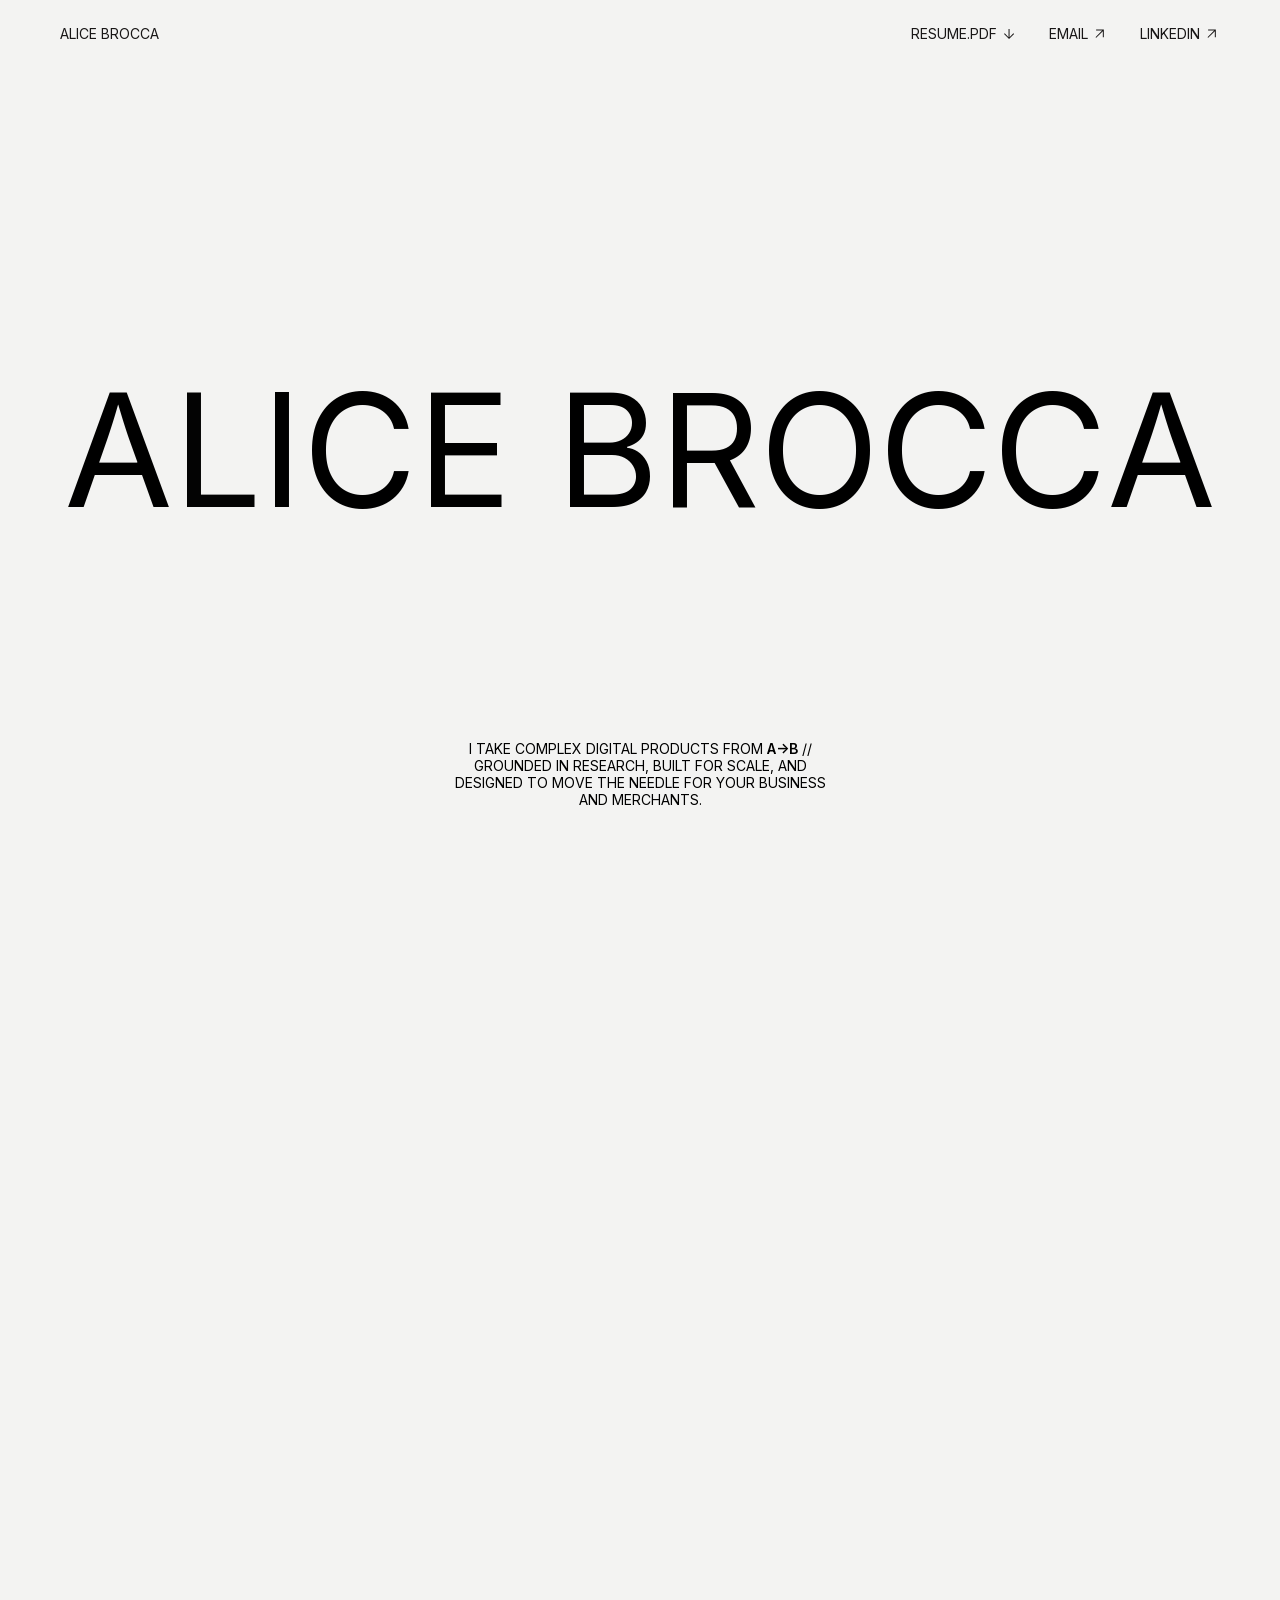
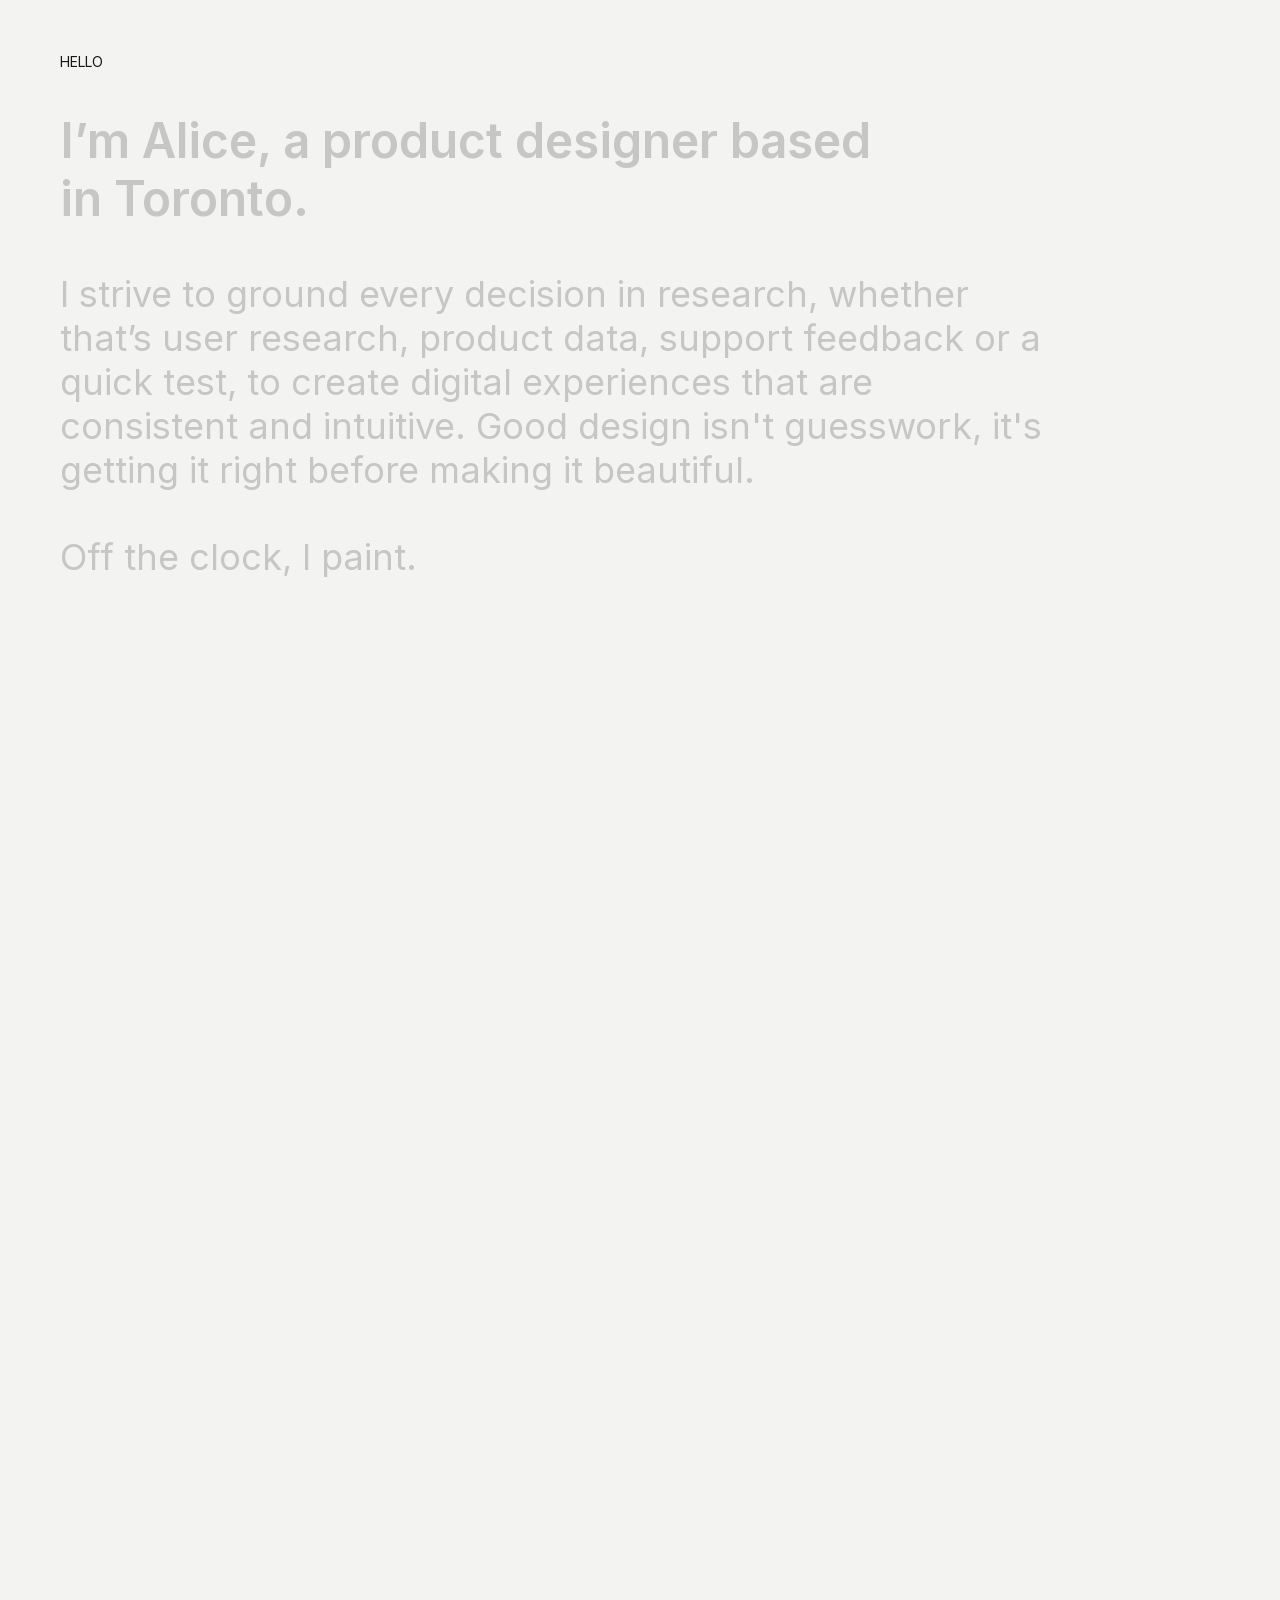
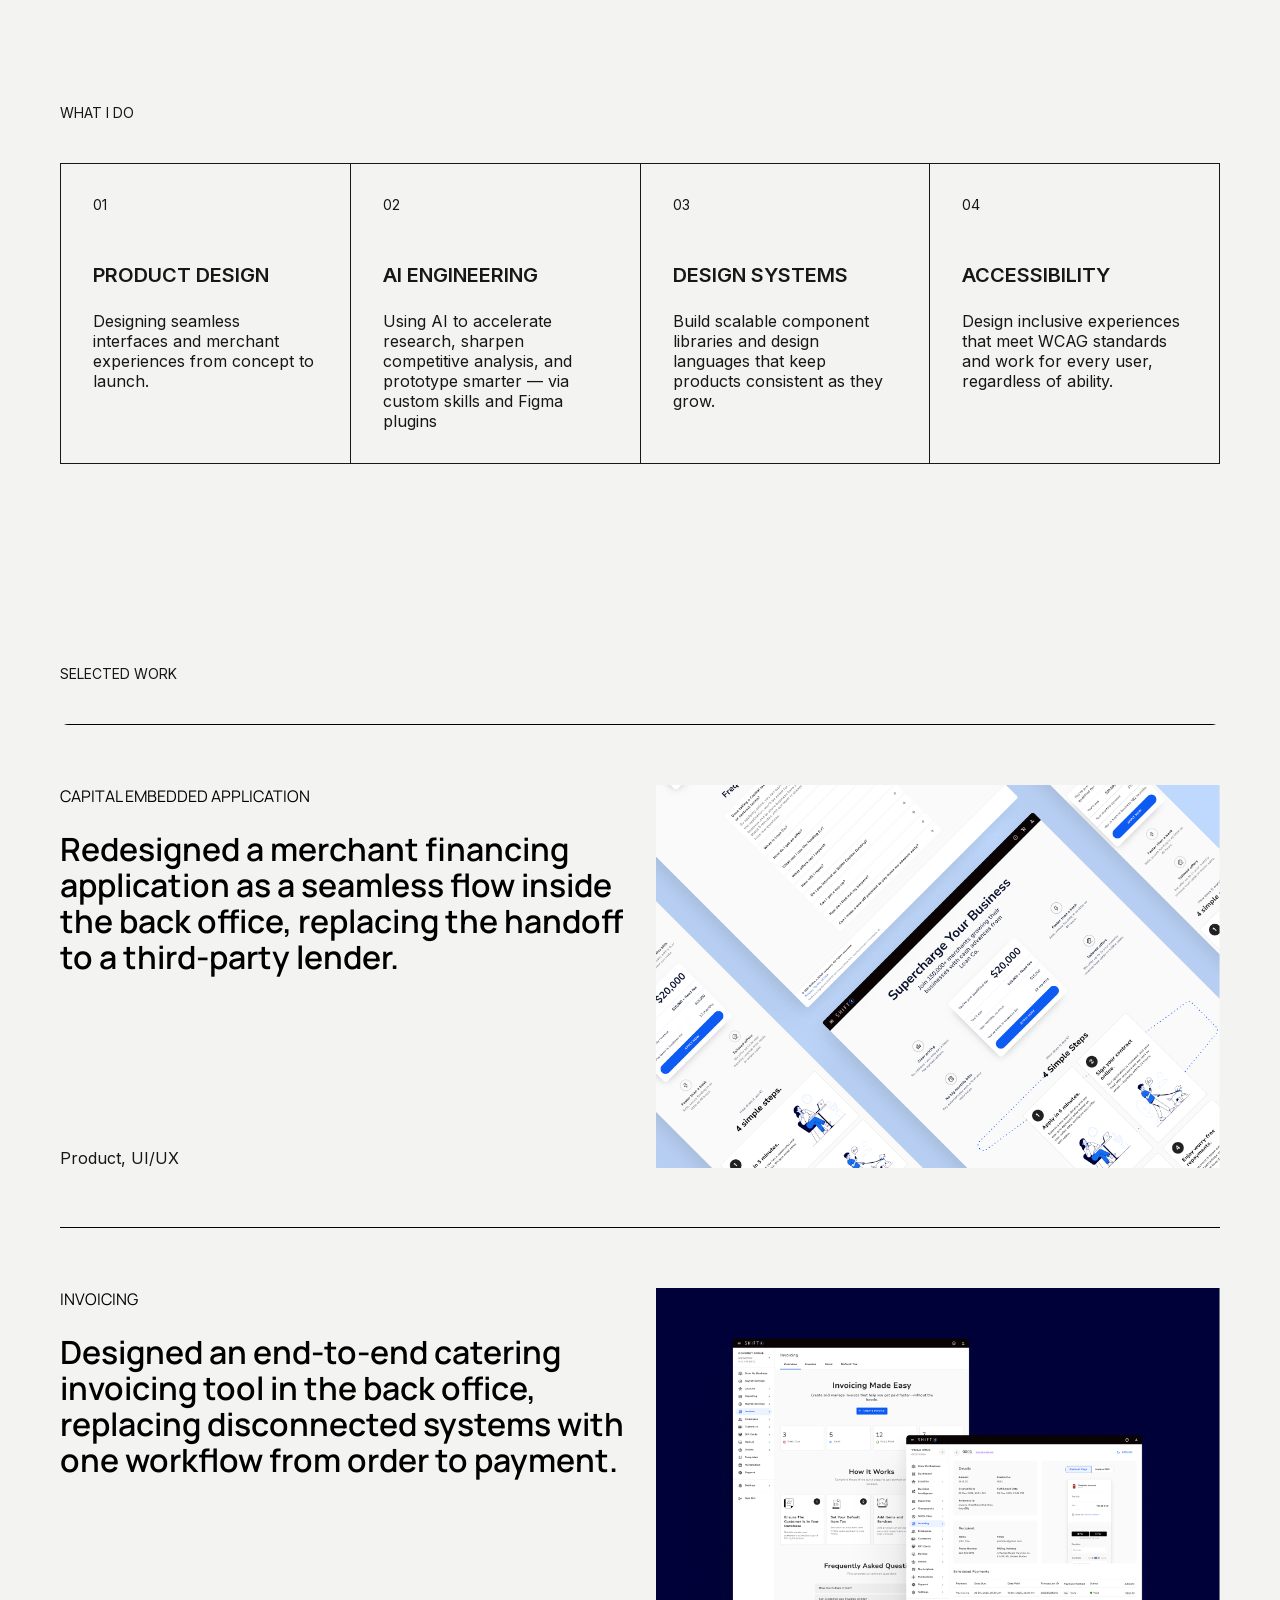
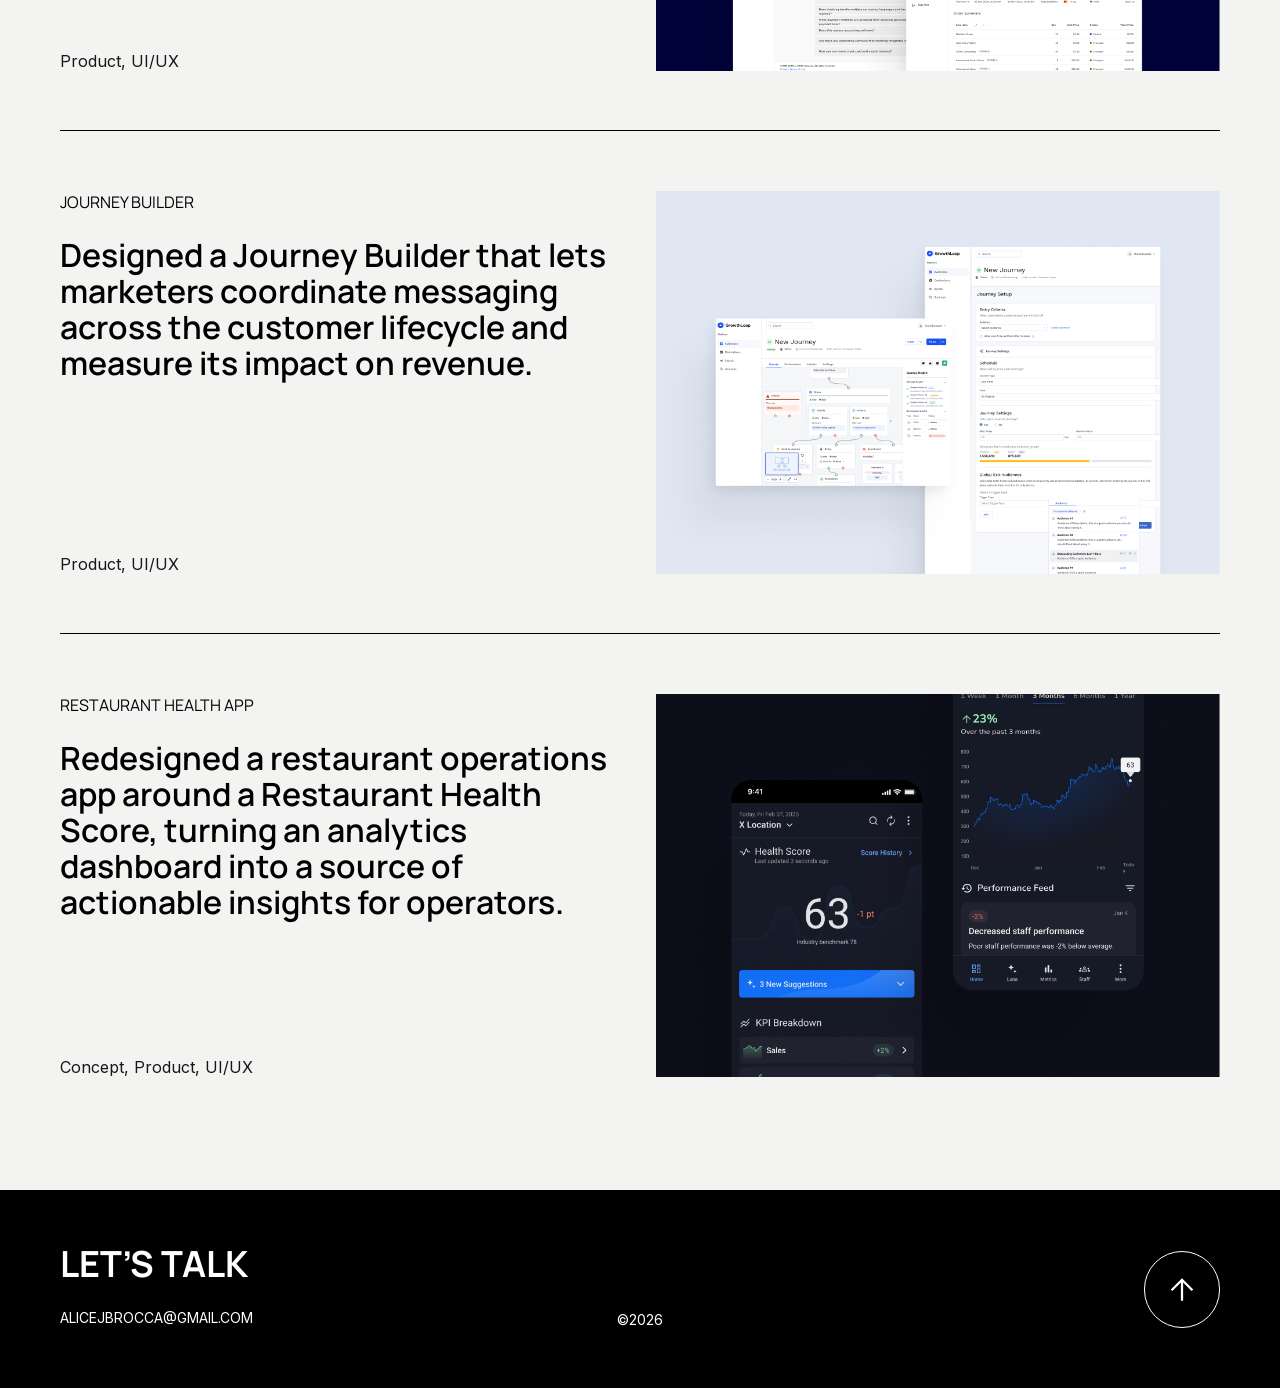
==== site/index.html @ de0e862f "Remove company names from the Selected Work section Co-Authored-By: Claude Opus 5.5 <noreply@anthrop" ====
<!doctype html>
<html lang="en">
<head>
  <meta charset="utf-8">
  <meta name="viewport" content="width=device-width, initial-scale=1, viewport-fit=cover">
  <title>Alice Brocca — UI UX Designer</title>
  <meta name="description" content="Alice Brocca is a product designer in Toronto who takes complex digital products from A→B.">
  <link rel="preload" href="assets/fonts/InterVariable.woff2" as="font" type="font/woff2" crossorigin>
  <link rel="preload" href="assets/fonts/Manrope-VariableFont_wght.ttf" as="font" type="font/ttf" crossorigin>
  <link rel="icon" href="favicon.svg" type="image/svg+xml">
  <link rel="stylesheet" href="styles.css">
</head>
<body>
  <header class="site-header">
    <a class="site-header__id" href="index.html">
      <span>ALICE BROCCA</span>
    </a>
    <nav class="site-header__nav" aria-label="Contact">
      <a href="#" target="_blank" rel="noopener">RESUME.PDF <svg class="icon-download" viewBox="0 0 24 24" aria-hidden="true"><path fill="currentColor" d="M11.25 4.5V16.627L5.55375 10.9307L4.5 12L12 19.5L19.5 12L18.4462 10.9307L12.75 16.627V4.5H11.25Z"/></svg></a>
      <a href="mailto:alicejbrocca@gmail.com">EMAIL <svg class="icon-external" viewBox="0 0 24 24" aria-hidden="true"><path fill="currentColor" d="M6.29425 17.6443L5.25 16.6L15.0905 6.75H6.14425V5.25H17.6443V16.75H16.1443V7.80375L6.29425 17.6443Z"/></svg></a>
      <a href="https://www.linkedin.com/in/alice-jevdokimova-32087318b/" target="_blank" rel="noopener">LINKEDIN <svg class="icon-external" viewBox="0 0 24 24" aria-hidden="true"><path fill="currentColor" d="M6.29425 17.6443L5.25 16.6L15.0905 6.75H6.14425V5.25H17.6443V16.75H16.1443V7.80375L6.29425 17.6443Z"/></svg></a>
    </nav>
  </header>

  <main>
    <!-- Hero: pinned while the name collapses from ALICE BROCCA to A→B -->
    <section class="hero" id="top">
      <div class="hero__stage">
        <h1 class="hero__name" id="hero-name" aria-label="Alice Brocca">ALICE BROCCA</h1>
        <p class="hero__tagline">
          I take complex digital products from <strong>A→B</strong> //<br>
          grounded in research, built for scale, and<br>
          designed to move the needle for your business<br>
          and merchants.
        </p>
      </div>
    </section>

    <div class="content">
      <!-- Pinned while scrolling; main.js brightens the words from 20% to 100% -->
      <section class="about" aria-labelledby="about-label">
        <div class="about__pin">
          <h2 class="label" id="about-label">HELLO</h2>
          <div class="about__text">
            <p class="about__lead">I’m Alice, a product designer based in Toronto.</p>
            <p>I strive to ground every decision in research, whether that’s user research, product data, support feedback or a quick test, to create digital experiences that are consistent and intuitive. Good design isn't guesswork, it's getting it right before making it beautiful.</p>
            <p>Off the clock, I paint.</p>
          </div>
        </div>
      </section>

      <section class="skills" aria-labelledby="skills-label">
        <h2 class="label" id="skills-label">WHAT I DO</h2>
        <ul class="skills__grid">
          <li class="skill">
            <p class="skill__num" aria-hidden="true">01</p>
            <h3 class="skill__title">PRODUCT DESIGN</h3>
            <p class="skill__text">Designing seamless interfaces and merchant experiences from concept to launch.</p>
          </li>
          <li class="skill">
            <p class="skill__num" aria-hidden="true">02</p>
            <h3 class="skill__title">AI ENGINEERING</h3>
            <p class="skill__text">Using AI to accelerate research, sharpen competitive analysis, and prototype smarter — via custom skills and Figma plugins</p>
          </li>
          <li class="skill">
            <p class="skill__num" aria-hidden="true">03</p>
            <h3 class="skill__title">DESIGN SYSTEMS</h3>
            <p class="skill__text">Build scalable component libraries and design languages that keep products consistent as they grow.</p>
          </li>
          <li class="skill">
            <p class="skill__num" aria-hidden="true">04</p>
            <h3 class="skill__title">ACCESSIBILITY</h3>
            <p class="skill__text">Design inclusive experiences that meet WCAG standards and work for every user, regardless of ability.</p>
          </li>
        </ul>
      </section>

      <section class="work" id="work" aria-labelledby="work-label">
        <h2 class="label work__label" id="work-label">SELECTED WORK</h2>
        <ul class="work__list">
          <li>
            <a class="project" href="capital.html">
              <div class="project__text">
                <div class="project__intro">
                  <p class="project__name">Capital Embedded Application</p>
                  <h3 class="project__title">Redesigned a merchant financing application as a seamless flow inside the back office, replacing the handoff to a third-party lender.</h3>
                </div>
                <p class="project__meta"><span>Product, UI/UX</span></p>
              </div>
              <div class="project__image">
                <img src="assets/images/home/capital.png" width="972" height="660" alt="Capital financing application screens" loading="lazy">
              </div>
            </a>
          </li>
          <li>
            <a class="project" href="invoicing.html">
              <div class="project__text">
                <div class="project__intro">
                  <p class="project__name">Invoicing</p>
                  <h3 class="project__title">Designed an end-to-end catering invoicing tool in the back office, replacing disconnected systems with one workflow from order to payment.</h3>
                </div>
                <p class="project__meta"><span>Product, UI/UX</span></p>
              </div>
              <div class="project__image">
                <img src="assets/images/home/invoicing.png" width="972" height="660" alt="Catering invoicing tool screens" loading="lazy">
              </div>
            </a>
          </li>
          <li>
            <a class="project" href="journey-builder.html">
              <div class="project__text">
                <div class="project__intro">
                  <p class="project__name">Journey Builder</p>
                  <h3 class="project__title">Designed a Journey Builder that lets marketers coordinate messaging across the customer lifecycle and measure its impact on revenue.</h3>
                </div>
                <p class="project__meta"><span>Product, UI/UX</span></p>
              </div>
              <div class="project__image">
                <img src="assets/images/home/journey-builder.png" width="972" height="660" alt="Journey Builder screens" loading="lazy">
              </div>
            </a>
          </li>
          <li>
            <a class="project" href="health-app.html">
              <div class="project__text">
                <div class="project__intro">
                  <p class="project__name">Restaurant Health App</p>
                  <h3 class="project__title">Redesigned a restaurant operations app around a Restaurant Health Score, turning an analytics dashboard into a source of actionable insights for operators.</h3>
                </div>
                <p class="project__meta"><span>Concept, Product, UI/UX</span></p>
              </div>
              <div class="project__image">
                <img src="assets/images/home/health-app.png" width="972" height="660" alt="Restaurant Health app screens" loading="lazy">
              </div>
            </a>
          </li>
        </ul>
      </section>
    </div>
  </main>

  <footer class="site-footer">
    <div class="site-footer__contact">
      <p class="site-footer__title">LET’S TALK</p>
      <a href="mailto:alicejbrocca@gmail.com" class="copy-email" data-copy="alicejbrocca@gmail.com">ALICEJBROCCA@GMAIL.COM</a>
    </div>
    <p class="site-footer__copy">©2026</p>
    <div class="site-footer__top">
      <a href="#top" class="to-top" aria-label="Back to top">
        <img src="assets/icons/arrow-up.svg" width="76" height="77" alt="">
      </a>
    </div>
  </footer>

  <script src="main.js"></script>
</body>
</html>
---- site/styles.css ----
/* Self-hosted full Inter: the Google Fonts subsets drop the → glyph */
@font-face {
  font-family: "Inter";
  src: url("assets/fonts/InterVariable.woff2") format("woff2");
  font-weight: 100 900;
  font-display: swap;
}

@font-face {
  font-family: "Manrope";
  src: url("assets/fonts/Manrope-VariableFont_wght.ttf") format("truetype");
  font-weight: 200 800;
  font-display: swap;
}

:root {
  --bg: #f3f3f2;
  --ink: #181616;
  --black: #000;
  --white: #fff;
  --inter: "Inter", "Helvetica Neue", Helvetica, Arial, sans-serif;
  --manrope: "Manrope", "Inter", "Helvetica Neue", Arial, sans-serif;
  --pad: 60px;
  --max: 1440px;
  color-scheme: light;
}

*, *::before, *::after { box-sizing: border-box; }

html { -webkit-text-size-adjust: 100%; }

body {
  margin: 0;
  background: var(--bg);
  color: var(--ink);
  font-family: var(--inter);
  font-size: 16px;
  line-height: normal;
  font-optical-sizing: none; /* match Figma's Inter at large sizes */
  -webkit-font-smoothing: antialiased;
  -moz-osx-font-smoothing: grayscale;
  text-rendering: optimizeLegibility;
}

h1, h2, h3, p, ul { margin: 0; padding: 0; }
ul { list-style: none; }
img { display: block; max-width: 100%; height: auto; }
a { color: inherit; }

a:focus-visible {
  outline: 1px solid currentColor;
  outline-offset: 4px;
}

/* Text links: no underline at rest. On hover a line draws in from the left
   across the whole link (icons and arrows included), and on leaving it
   carries on out to the right. Drawn as a background so it can animate. */
.site-header a,
.about__text a,
.site-footer__contact a,
.cs-back,
.cs-nav a,
.cs-label a {
  --line: max(1px, 0.06em);
  text-decoration: none;
  padding-bottom: 0.15em;
  background: linear-gradient(currentColor, currentColor) no-repeat right bottom / 0 var(--line);
  transition: background-size 0.45s cubic-bezier(0.2, 0.7, 0.2, 1);
}

@media (hover: hover) {
  .site-header a:hover,
  .about__text a:hover,
  .site-footer__contact a:hover,
  .cs-back:hover,
  .cs-nav a:hover,
  .cs-label a:hover {
    background-position: left bottom;
    background-size: 100% var(--line);
  }
}

.site-header a:focus-visible,
.about__text a:focus-visible,
.site-footer__contact a:focus-visible,
.cs-back:focus-visible,
.cs-nav a:focus-visible,
.cs-label a:focus-visible {
  background-position: left bottom;
  background-size: 100% var(--line);
}

@media (prefers-reduced-motion: reduce) {
  .site-header a,
  .about__text a,
  .site-footer__contact a,
  .cs-back,
  .cs-nav a,
  .cs-label a { transition: none; }
}

/* ---------- Header ---------- */

.site-header {
  position: fixed;
  inset: 0 0 auto 0;
  z-index: 10;
  display: flex;
  justify-content: space-between;
  align-items: flex-start;
  gap: 16px 32px;
  /* A solid bar across the full width; content scrolls out of sight beneath it.
     The side padding lines the text up with the 1440px content column. */
  padding: 24px max(var(--pad), calc((100% - var(--max)) / 2 + var(--pad)));
  background: var(--bg);
  color: var(--ink);
  font-size: 14px;
  line-height: 20px;
  white-space: nowrap;
}

/* A black rule that draws out from the centre once the page has scrolled (main.js) */
.site-header::after {
  content: "";
  position: absolute;
  left: 0;
  right: 0;
  bottom: 0;
  height: 1px;
  background: var(--black);
  transform: scaleX(0);
  transition: transform 0.6s cubic-bezier(0.2, 0.7, 0.2, 1);
}

.site-header.is-scrolled::after { transform: scaleX(1); }

@media (prefers-reduced-motion: reduce) {
  .site-header::after { transition: none; }
}

.site-header__id {
  display: flex;
  gap: 8px;
  text-decoration: none;
}

.site-header__nav {
  display: flex;
  justify-content: flex-end;
  gap: 32px;
}

/* Material Symbols icons after the header links ("arrow_downward" for the resume, "arrow_outward" for the rest) */
.site-header__nav svg {
  width: 1.15em;
  height: 1.15em;
  vertical-align: -0.22em;
}

/* ---------- Hero ---------- */

.hero {
  /* Extra height = the scroll distance used to collapse the name */
  height: calc(100svh + var(--collapse, 70svh));
}

.hero__stage {
  position: sticky;
  top: 0;
  height: 100svh;
  min-height: 560px;
  max-height: 1100px;
  display: grid;
  place-items: center;
  overflow: hidden;
}

.hero__name {
  display: flex;
  align-items: flex-start;
  justify-content: center;
  color: var(--black);
  font-family: var(--inter);
  font-weight: 400;
  font-size: 180px;
  line-height: 1;
  white-space: nowrap;
  user-select: none;
}

.hero__name span {
  display: block;
  overflow: hidden;
  height: 1.2em;
  line-height: 1.2;
  white-space: pre;
  will-change: width, opacity;
}

.hero__tagline {
  position: absolute;
  left: 50%;
  bottom: 92px;
  width: 426px;
  transform: translateX(-50%);
  color: var(--black);
  font-size: 14px;
  text-align: center;
  text-transform: uppercase;
}

.hero__tagline strong { font-weight: 600; }

/* ---------- Content ---------- */

.content {
  max-width: var(--max);
  margin: 0 auto;
  padding: 120px var(--pad) 53px;
  display: flex;
  flex-direction: column;
  gap: 150px;
}

.label {
  font-size: 14px;
  font-weight: 400;
  line-height: 24px;
  text-transform: uppercase;
  color: var(--ink);
}

.about__pin,
.skills,
.work {
  display: flex;
  flex-direction: column;
  gap: 38px;
}

/* Scroll reveal (class added by main.js): the section grows by the scroll
   distance and the text block sticks, vertically centred, until every word
   has reached full opacity. */
.about.is-reveal .about__pin {
  position: sticky;
  top: var(--pin-top, 0px);
}

.about.is-reveal .reveal-word {
  opacity: 0.2;
  /* background-size keeps the "I paint" link's hover underline animating */
  transition:
    opacity 0.15s linear,
    background-size 0.45s cubic-bezier(0.2, 0.7, 0.2, 1);
}

.about__text {
  max-width: 986px;
  font-size: 36px;
  font-weight: 400;
  display: flex;
  flex-direction: column;
  gap: 1.21em;
}

/* 48px over 58px at desktop; in em so it scales with the breakpoints below */
.about__lead {
  max-width: 17.3em; /* wraps after "based", as in the design */
  font-weight: 600;
  font-size: 1.3333em;
  line-height: 1.2083;
}

/* What I do */

.skills__grid {
  display: grid;
  grid-template-columns: repeat(4, 1fr);
  border-top: 1px solid var(--ink);
  border-left: 1px solid var(--ink);
}

.skill {
  display: flex;
  flex-direction: column;
  gap: 24px;
  padding: 32px;
  border-right: 1px solid var(--ink);
  border-bottom: 1px solid var(--ink);
}

.skill__num {
  margin-bottom: 26px; /* 50px to the title with the 24px gap */
  font-size: 14px;
}

.skill__title {
  font-size: 20px;
  font-weight: 600;
  text-transform: uppercase;
}

.skill__text { font-size: 16px; }

/* Selected work */

.work__label { padding-top: 48px; }

.work__list {
  border-radius: 8px;
  overflow: hidden;
}

.work__list li + li { margin-top: -1px; }

.project {
  display: grid;
  grid-template-columns: 1fr 1fr;
  gap: 32px;
  padding: 60px 0;
  border-top: 1px solid var(--black);
  text-decoration: none;
  color: var(--black);
}

.project__text {
  display: flex;
  flex-direction: column;
  justify-content: space-between;
  gap: 32px;
  min-width: 0;
}

.project__intro {
  display: flex;
  flex-direction: column;
  gap: 24px;
}

.project__name {
  font-family: var(--manrope);
  font-weight: 400;
  font-size: 16px;
  line-height: 22px;
  text-transform: uppercase;
}

.project__title {
  font-family: var(--manrope);
  font-weight: 600;
  font-size: 32px;
  line-height: 36px;
}

.project__meta {
  display: flex;
  flex-wrap: wrap;
  gap: 8px;
  color: var(--ink);
  font-size: 16px;
}

.project__image {
  aspect-ratio: 648 / 440;
  overflow: hidden;
}

.project__image img {
  width: 100%;
  height: 100%;
  object-fit: cover;
  transition: transform 0.6s cubic-bezier(0.2, 0.7, 0.2, 1);
}

@media (hover: hover) {
  .project:hover .project__image img { transform: scale(1.08); }
}

/* ---------- Footer ---------- */

.site-footer {
  background: var(--black);
  color: var(--white);
  padding: 60px max(var(--pad), calc((100% - var(--max)) / 2 + var(--pad)));
  display: flex;
  align-items: flex-end;
  justify-content: space-between;
  font-size: 14px;
}

.site-footer > * { flex: 1 0 0; min-width: 0; }

.site-footer__contact {
  display: flex;
  flex-direction: column;
  gap: 32px;
}

.site-footer__title {
  font-family: var(--manrope);
  font-weight: 700;
  font-size: 36px;
  line-height: 27px;
}

/* Hug the text so the hover underline (and the click area) stop where the address ends */
.site-footer__contact a { align-self: flex-start; text-transform: uppercase; }

.site-footer__copy { text-align: center; }

.site-footer__top {
  display: flex;
  justify-content: flex-end;
  align-items: center;
  height: 76px;
}

.to-top {
  display: block;
  border-radius: 50%;
  transition: opacity 0.2s;
}

.to-top:hover { opacity: 0.7; }

.to-top img {
  width: 76px;
  height: 77px;
}

/* ---------- Custom cursor ---------- */
/* A small dot follows the mouse (added by main.js on mouse/trackpad devices
   only). It inverts what's under it so it shows on light and dark areas;
   over a project it grows into a solid black "View Work" badge. */

@media (hover: hover) and (pointer: fine) {
  html.has-cursor,
  html.has-cursor * { cursor: none !important; }
}

.cursor {
  position: fixed;
  left: 0;
  top: 0;
  z-index: 1000;
  pointer-events: none;
  opacity: 0;
  mix-blend-mode: difference;
  transition: opacity 0.2s;
  will-change: transform;
}

.cursor.is-visible { opacity: 1; }

.cursor__dot {
  position: absolute;
  left: 0;
  top: 0;
  display: grid;
  place-items: center;
  width: 14px;
  height: 14px;
  border-radius: 50%;
  background: var(--white);
  color: var(--black);
  transform: translate(-50%, -50%);
  transition:
    width 0.35s cubic-bezier(0.2, 0.7, 0.2, 1),
    height 0.35s cubic-bezier(0.2, 0.7, 0.2, 1),
    background-color 0.25s,
    color 0.25s;
}

.cursor__label {
  font-family: var(--manrope);
  font-size: 14px;
  font-weight: 400;
  line-height: 1.2;
  text-align: center;
  text-transform: uppercase;
  white-space: pre; /* keeps "Click/Drag" on its two lines */
  opacity: 0;
  transition: opacity 0.2s;
}

/* Over a project, image or the footer email: a solid black circle with one word */
.cursor.is-view { mix-blend-mode: normal; }

.cursor.is-view .cursor__dot {
  width: 80px;
  height: 80px;
  background: var(--black);
  color: var(--white);
}

/* Over the black footer the circle turns white so it stays visible */
.cursor.is-view.is-light .cursor__dot {
  background: var(--white);
  color: var(--black);
}

/* Wait for the circle to grow before the word appears; hide it at once on the way out */
.cursor.is-view .cursor__label {
  opacity: 1;
  transition-delay: 0.15s;
}

/* ---------- Responsive ---------- */

@media (max-width: 1100px) {
  :root { --pad: 40px; }

  .skills__grid { grid-template-columns: repeat(2, 1fr); }

  .project__title {
    font-size: 26px;
    line-height: 30px;
  }
}

@media (max-width: 900px) {
  .site-header {
    flex-direction: column;
    gap: 6px;
    padding-top: 24px;
    padding-bottom: 24px;
  }

  .content { gap: 100px; padding-top: 96px; }

  .about__text { font-size: 28px; }

  .work__label { padding-top: 0; }

  .project {
    grid-template-columns: 1fr;
    gap: 24px;
    padding: 40px 0;
  }

  .project__text { display: contents; }
  .project__intro { order: 1; }
  .project__image { order: 2; }
  .project__meta { order: 3; }
}

@media (max-width: 600px) {
  :root { --pad: 20px; }

  .site-header {
    font-size: 12px;
    line-height: 18px;
    padding-top: 16px;
    padding-bottom: 16px;
  }

  .site-header__nav {
    flex-wrap: wrap;
    justify-content: flex-start;
    gap: 4px 16px;
  }

  .site-header,
  .site-header__id { flex-wrap: wrap; }

  .hero__tagline {
    width: calc(100% - 2 * var(--pad));
    bottom: 56px;
    font-size: 12px;
  }

  .hero__tagline br { display: none; }

  .content { gap: 80px; padding-top: 72px; padding-bottom: 40px; }

  .about__text { font-size: 22px; }

  .skills__grid { grid-template-columns: 1fr; }

  .skill { padding: 24px; gap: 16px; }

  .project__title {
    font-size: 22px;
    line-height: 27px;
  }

  .site-footer {
    flex-wrap: wrap;
    align-items: center;
    row-gap: 32px;
    padding-block: 40px;
  }

  .site-footer__contact { flex: 0 0 100%; gap: 24px; }

  .site-footer__copy,
  .site-footer__top { flex: 1 1 auto; }

  .site-footer__copy { text-align: left; }

  .site-footer__title { font-size: 32px; }

  .to-top img { width: 56px; height: 57px; }
  .site-footer__top { height: 56px; }
}

@media (prefers-reduced-motion: reduce) {
  .project__image img { transition: none; }
}

/* Read by screen readers only (e.g. the "Email address copied" message) */
.visually-hidden {
  position: absolute;
  width: 1px;
  height: 1px;
  margin: -1px;
  padding: 0;
  overflow: hidden;
  clip: rect(0 0 0 0);
  white-space: nowrap;
  border: 0;
}
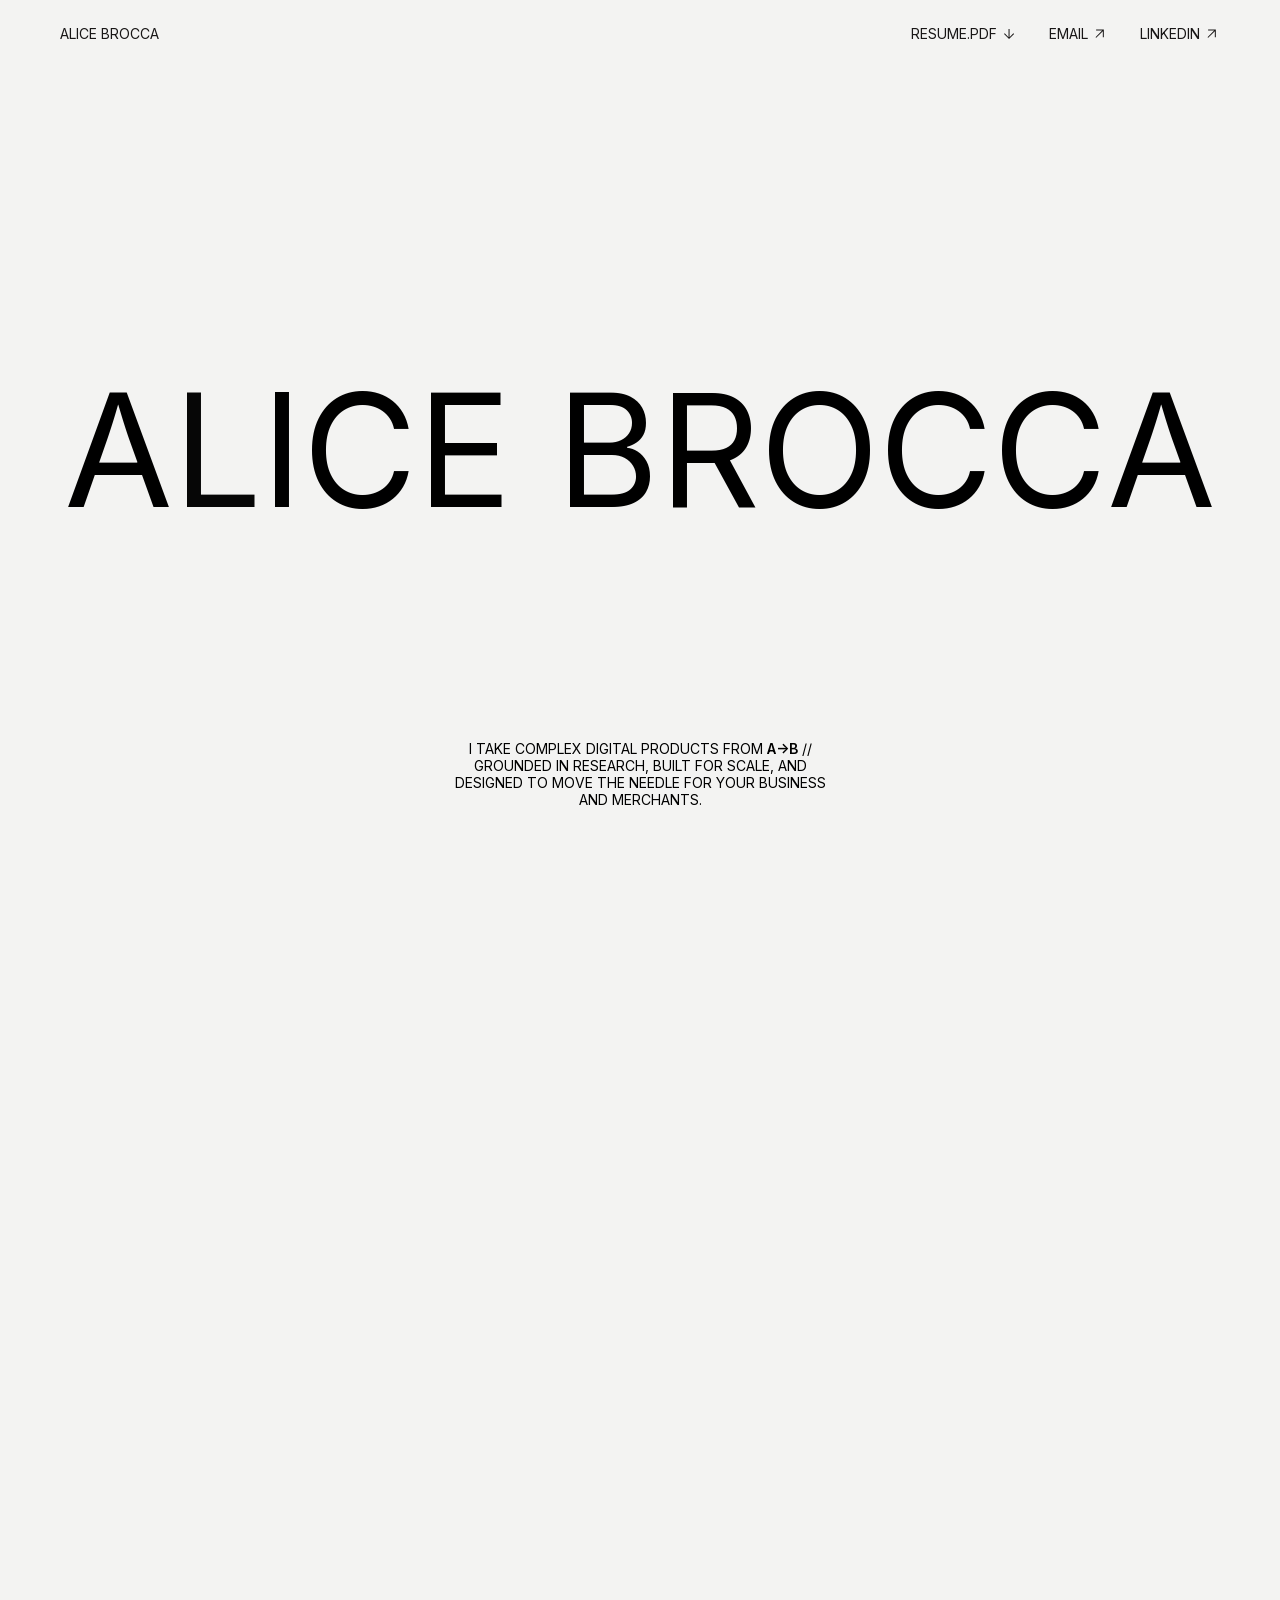
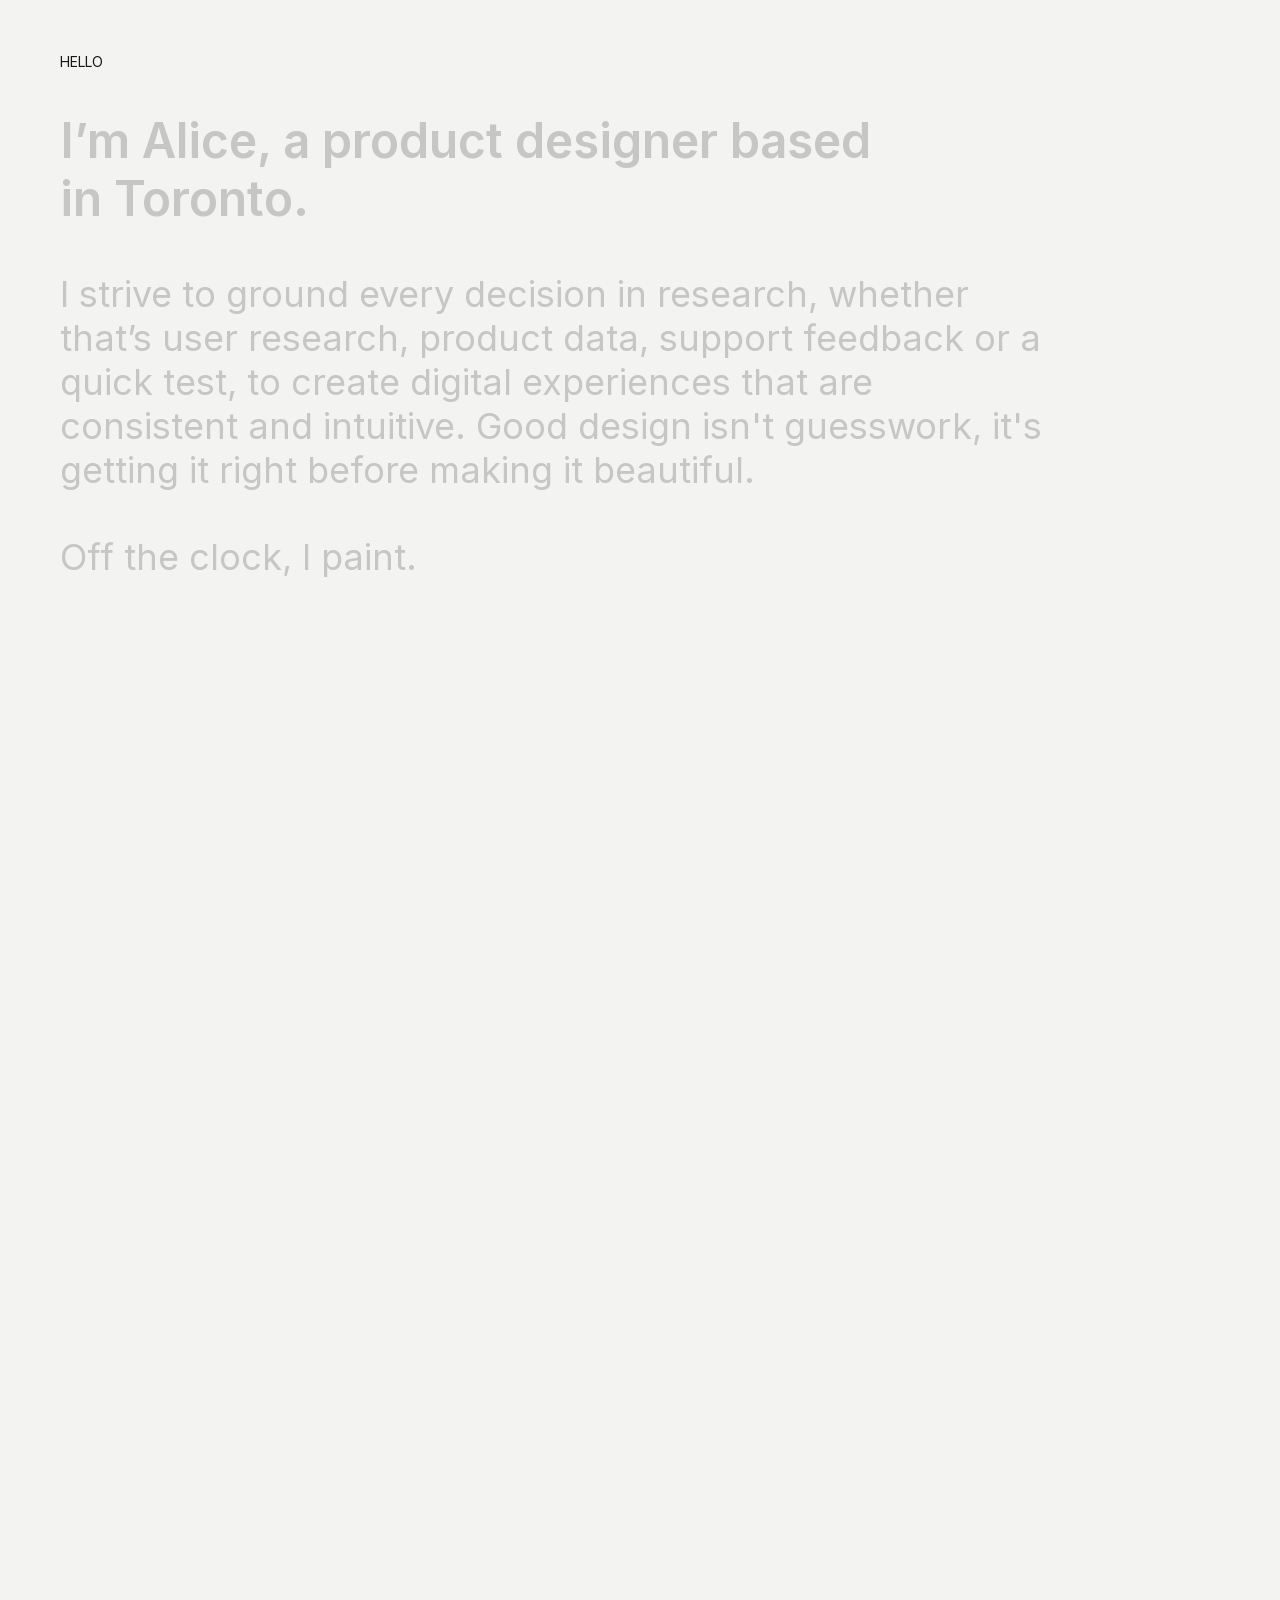
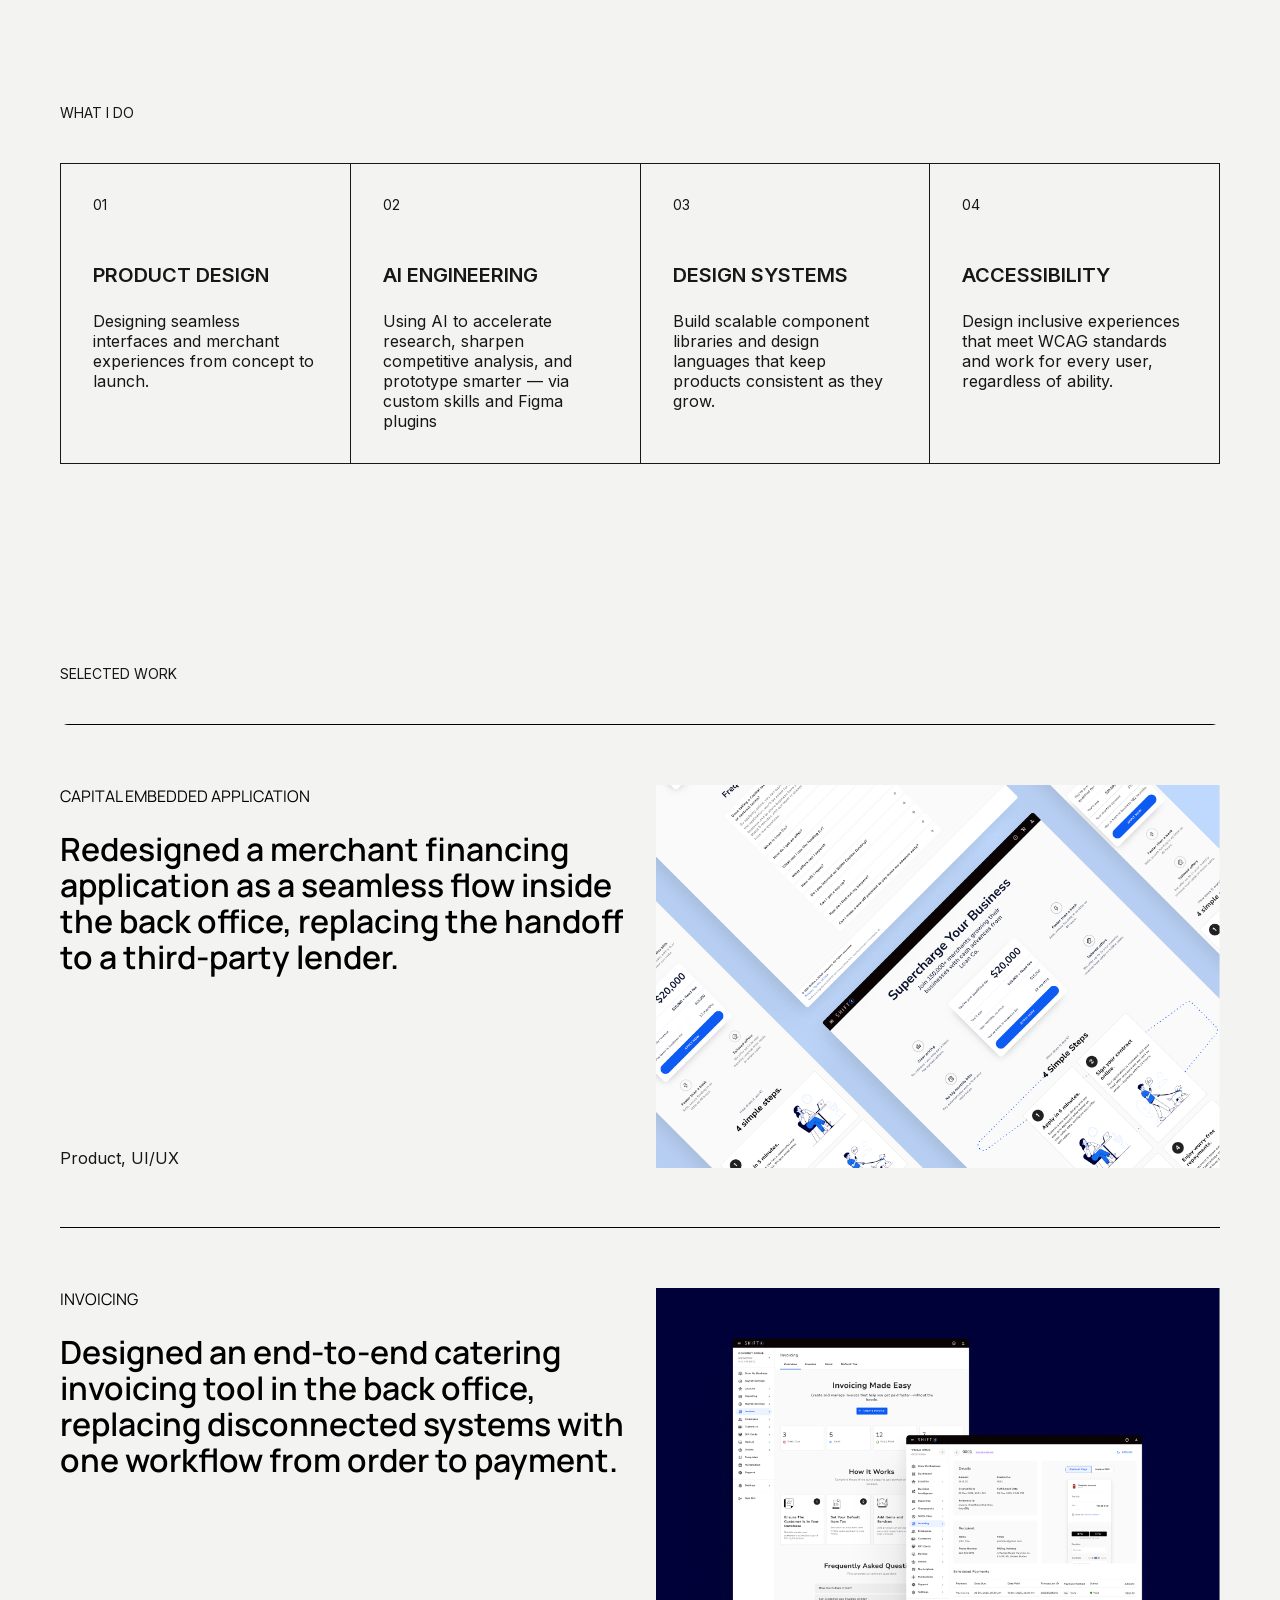
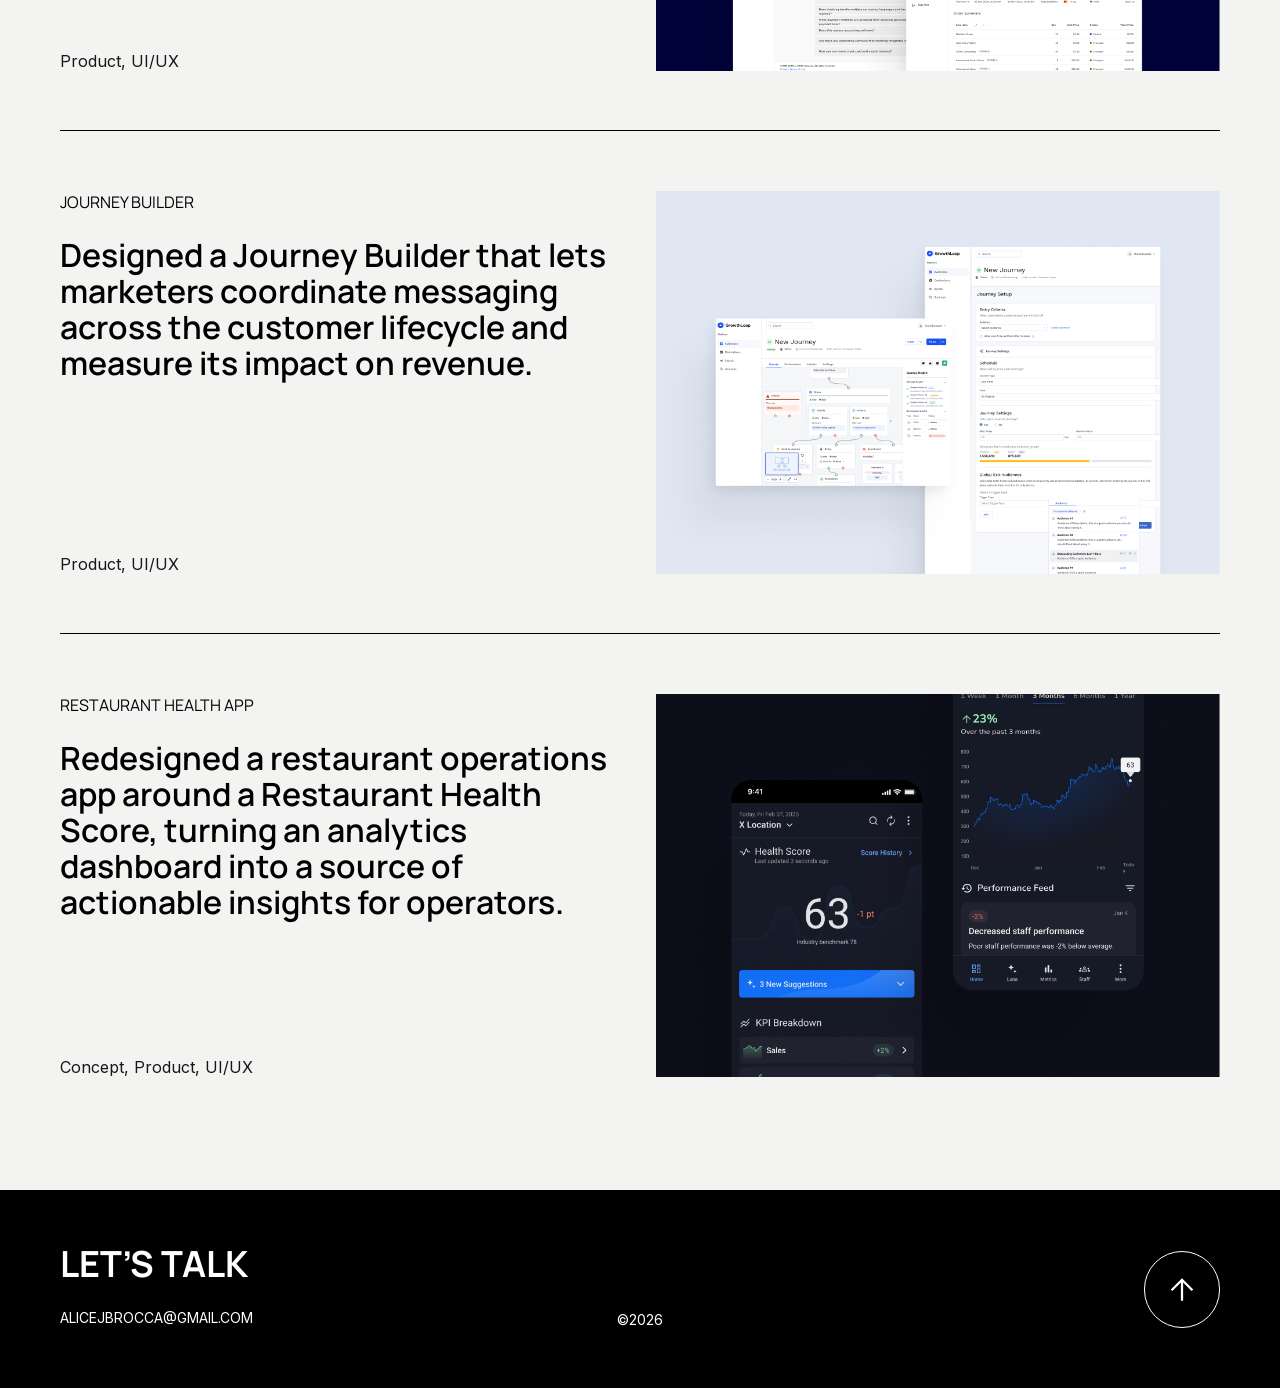
==== commit 17b98ee1: "Keep the mobile header on one line, with AB in place of the full name Co-Authored-By: Claude Opus 5." ====
--- a/site/index.html
+++ b/site/index.html
@@ -13,7 +13,7 @@
 <body>
   <header class="site-header">
     <a class="site-header__id" href="index.html">
-      <span>ALICE BROCCA</span>
+      <span class="site-header__name">ALICE BROCCA</span><span class="site-header__initials" aria-hidden="true">AB</span>
     </a>
     <nav class="site-header__nav" aria-label="Contact">
       <a href="#" target="_blank" rel="noopener">RESUME.PDF <svg class="icon-download" viewBox="0 0 24 24" aria-hidden="true"><path fill="currentColor" d="M11.25 4.5V16.627L5.55375 10.9307L4.5 12L12 19.5L19.5 12L18.4462 10.9307L12.75 16.627V4.5H11.25Z"/></svg></a>
--- a/site/styles.css
+++ b/site/styles.css
@@ -143,6 +143,9 @@
   gap: 8px;
   text-decoration: none;
 }
+
+/* "AB" stands in for the full name on phones (below) */
+.site-header__initials { display: none; }
 
 .site-header__nav {
   display: flex;
@@ -520,8 +523,6 @@
 
 @media (max-width: 900px) {
   .site-header {
-    flex-direction: column;
-    gap: 6px;
     padding-top: 24px;
     padding-bottom: 24px;
   }
@@ -554,14 +555,19 @@
     padding-bottom: 16px;
   }
 
-  .site-header__nav {
-    flex-wrap: wrap;
-    justify-content: flex-start;
-    gap: 4px 16px;
-  }
-
-  .site-header,
-  .site-header__id { flex-wrap: wrap; }
+  /* Name and links stay on one line: the name shrinks to "AB" (screen readers still hear the full name) */
+  .site-header { gap: 12px; }
+  .site-header__nav { gap: 12px; }
+
+  .site-header__name {
+    position: absolute;
+    width: 1px;
+    height: 1px;
+    overflow: hidden;
+    clip-path: inset(50%);
+  }
+
+  .site-header__initials { display: inline; }
 
   .hero__tagline {
     width: calc(100% - 2 * var(--pad));
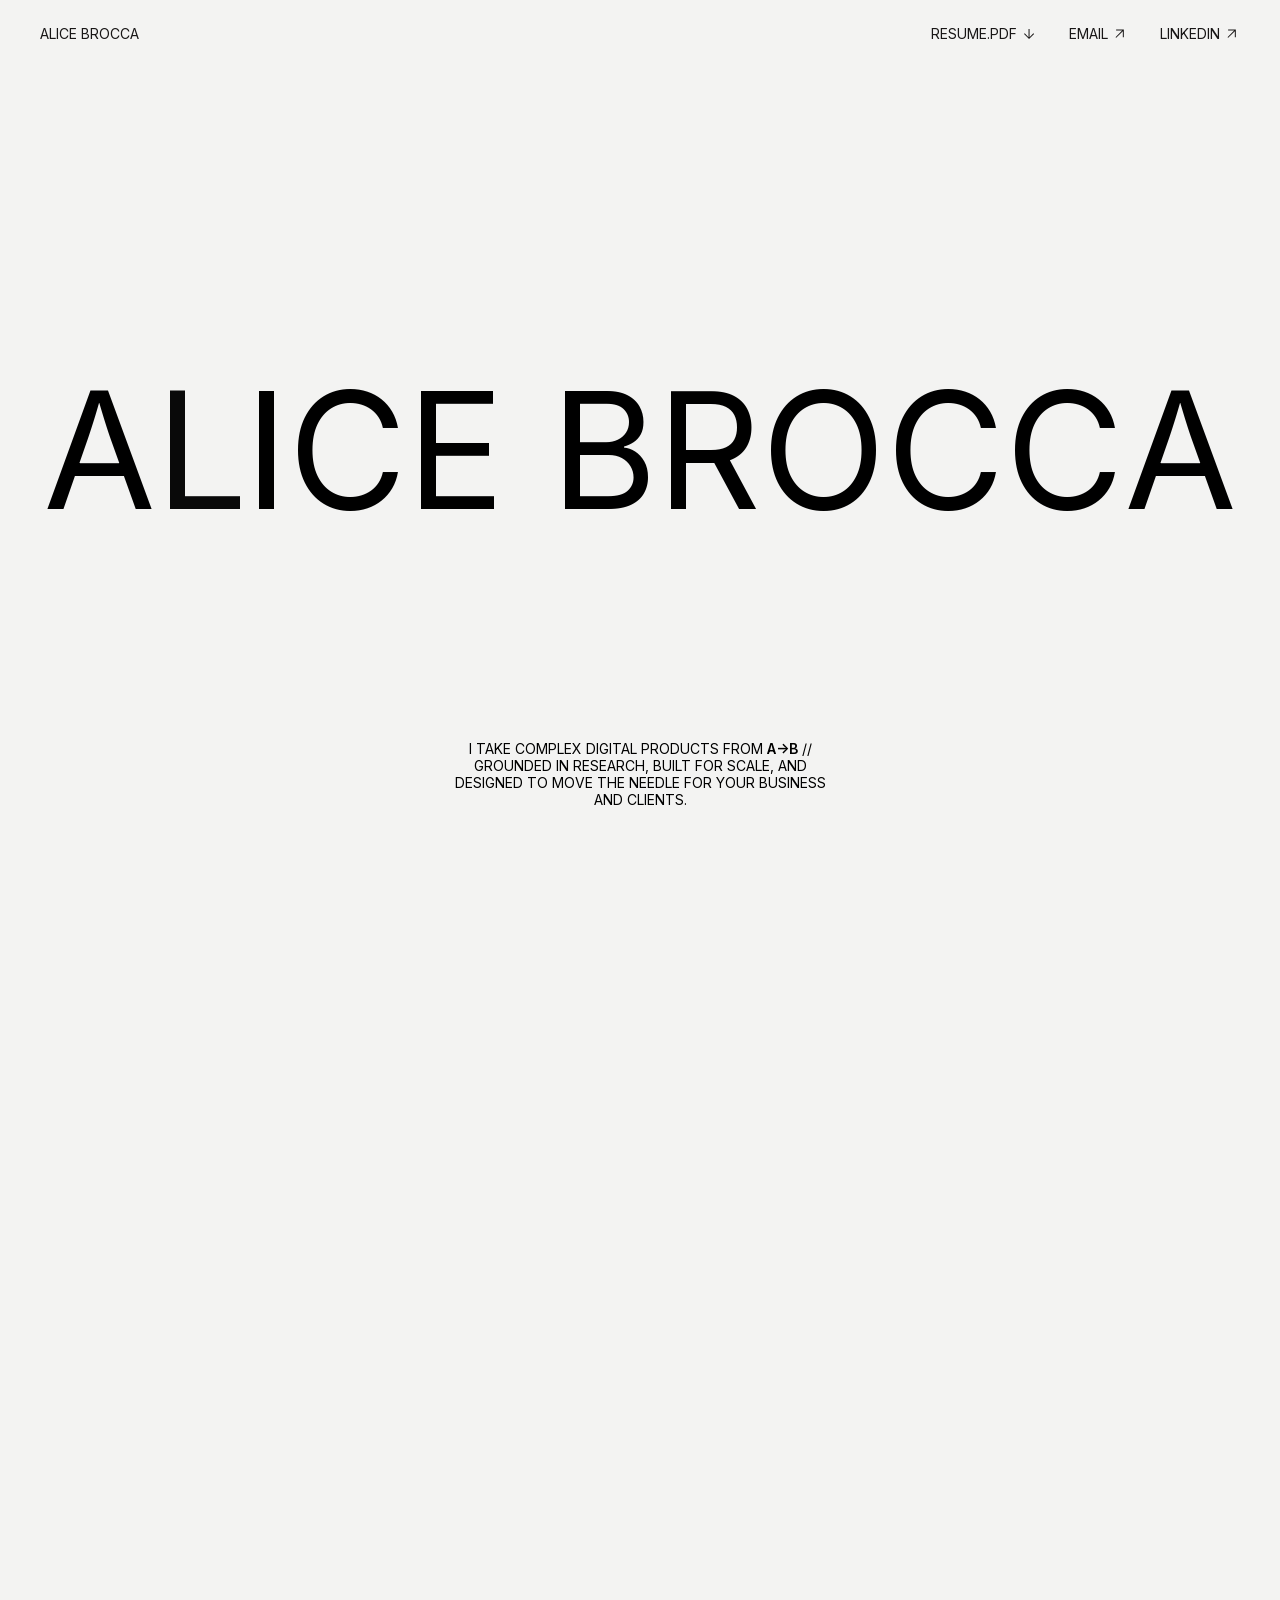
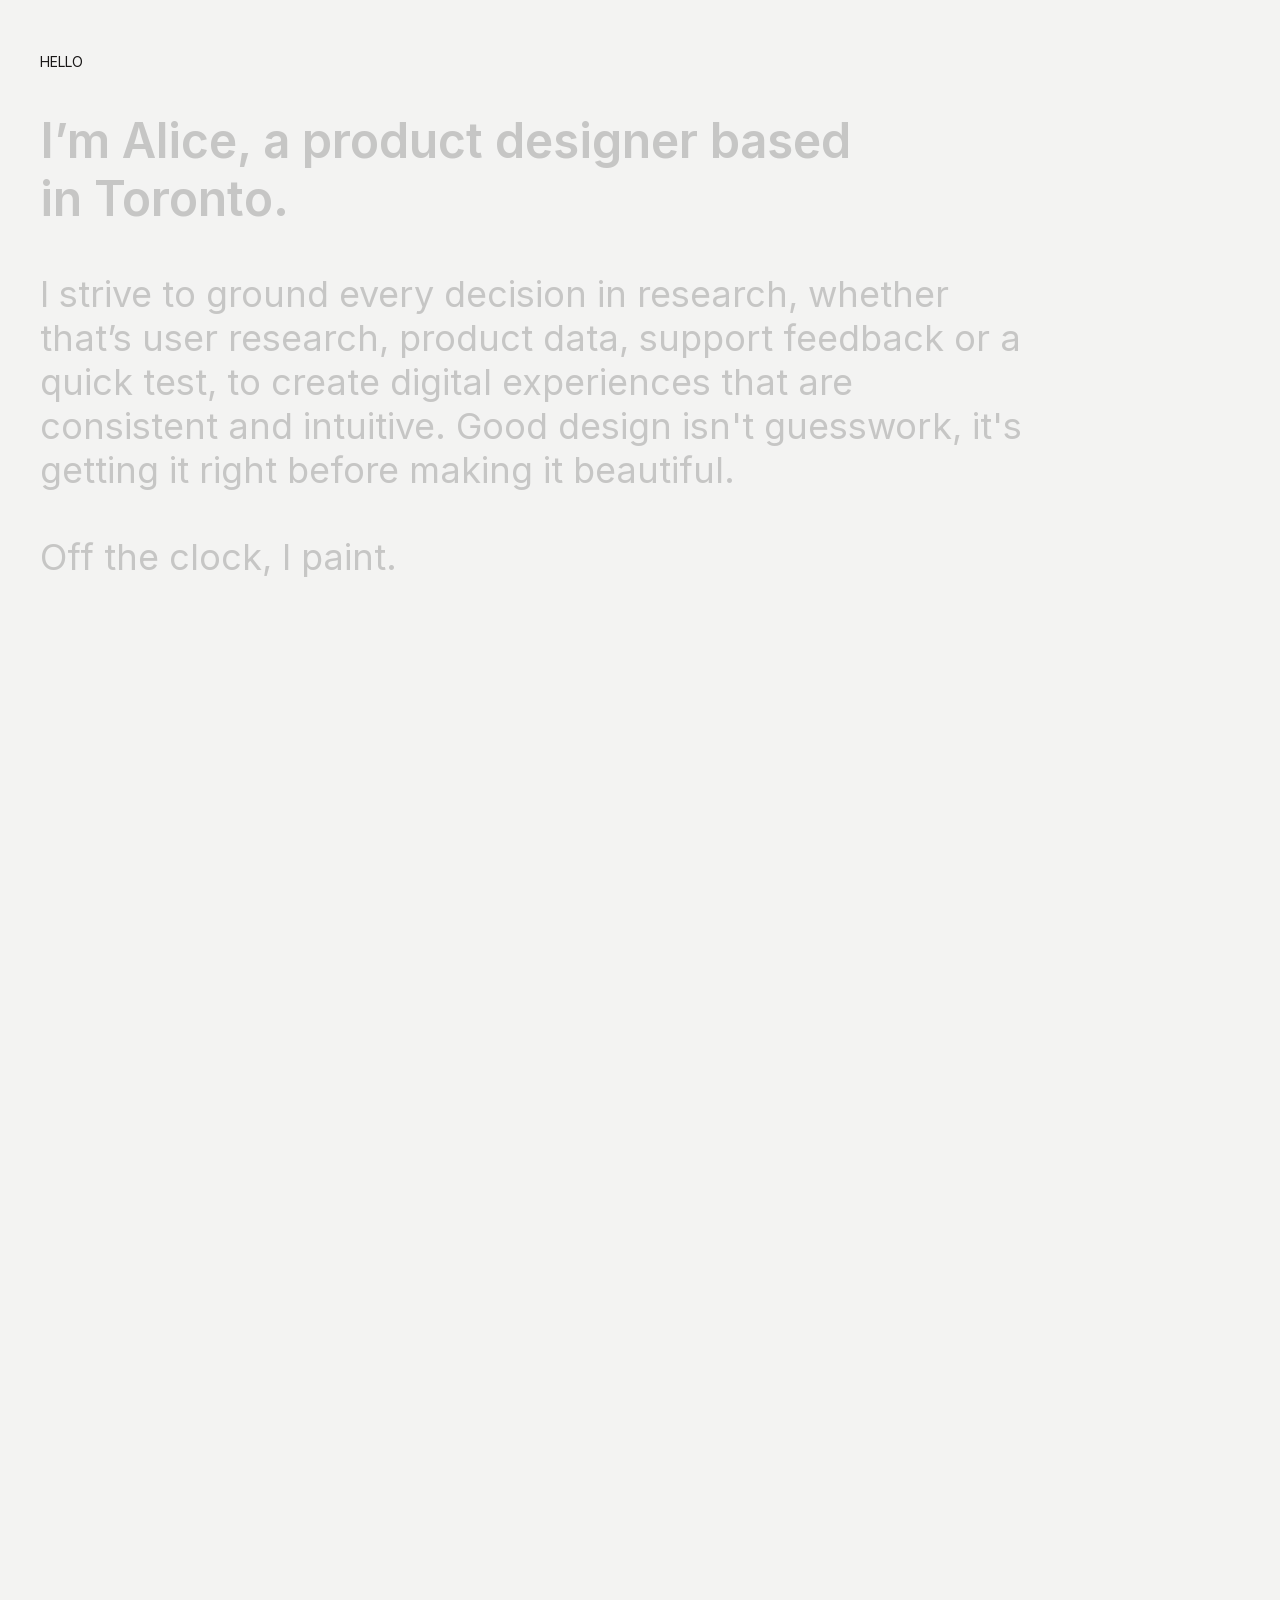
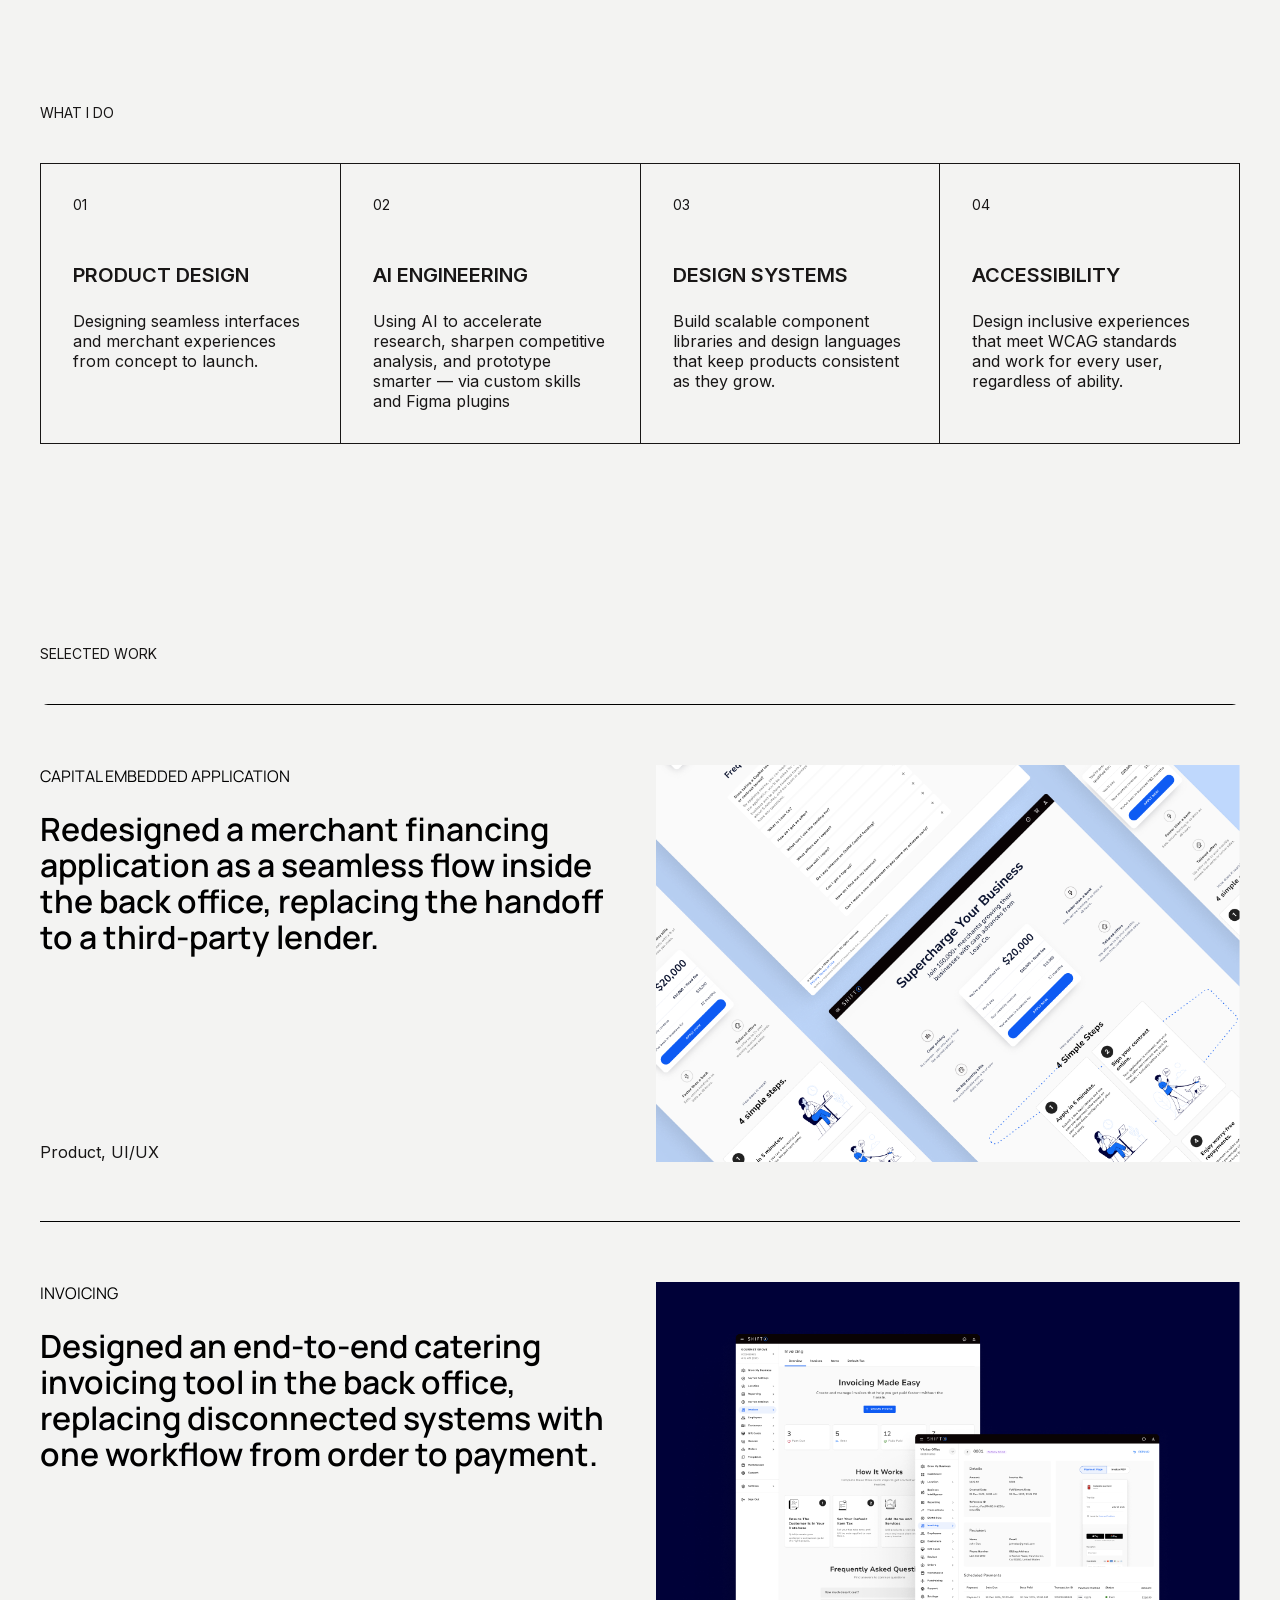
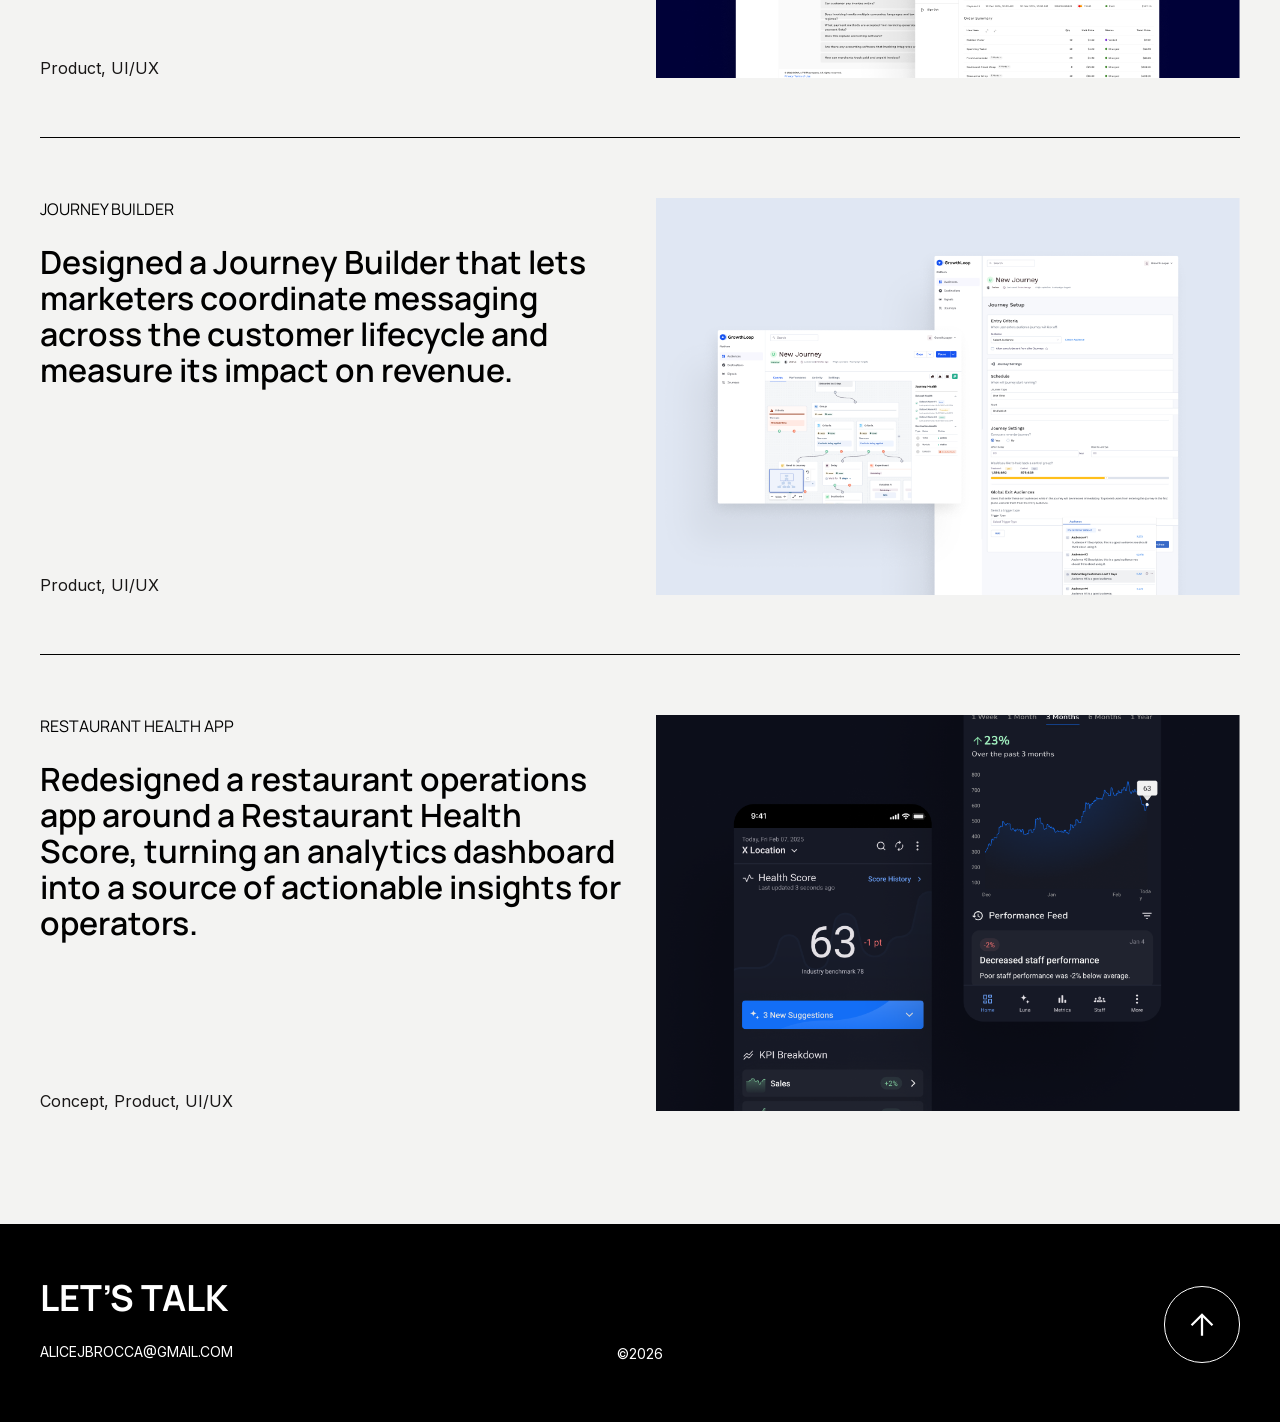
==== commit 018524d5: "Use 40px side padding (24px on phones), link the resume download, and say clients in the tagline Co-" ====
--- a/site/index.html
+++ b/site/index.html
@@ -16,7 +16,7 @@
       <span class="site-header__name">ALICE BROCCA</span><span class="site-header__initials" aria-hidden="true">AB</span>
     </a>
     <nav class="site-header__nav" aria-label="Contact">
-      <a href="#" target="_blank" rel="noopener">RESUME.PDF <svg class="icon-download" viewBox="0 0 24 24" aria-hidden="true"><path fill="currentColor" d="M11.25 4.5V16.627L5.55375 10.9307L4.5 12L12 19.5L19.5 12L18.4462 10.9307L12.75 16.627V4.5H11.25Z"/></svg></a>
+      <a href="assets/alicebrocca-resume.pdf" download="alicebrocca-resume.pdf">RESUME.PDF <svg class="icon-download" viewBox="0 0 24 24" aria-hidden="true"><path fill="currentColor" d="M11.25 4.5V16.627L5.55375 10.9307L4.5 12L12 19.5L19.5 12L18.4462 10.9307L12.75 16.627V4.5H11.25Z"/></svg></a>
       <a href="mailto:alicejbrocca@gmail.com">EMAIL <svg class="icon-external" viewBox="0 0 24 24" aria-hidden="true"><path fill="currentColor" d="M6.29425 17.6443L5.25 16.6L15.0905 6.75H6.14425V5.25H17.6443V16.75H16.1443V7.80375L6.29425 17.6443Z"/></svg></a>
       <a href="https://www.linkedin.com/in/alice-jevdokimova-32087318b/" target="_blank" rel="noopener">LINKEDIN <svg class="icon-external" viewBox="0 0 24 24" aria-hidden="true"><path fill="currentColor" d="M6.29425 17.6443L5.25 16.6L15.0905 6.75H6.14425V5.25H17.6443V16.75H16.1443V7.80375L6.29425 17.6443Z"/></svg></a>
     </nav>
@@ -31,7 +31,7 @@
           I take complex digital products from <strong>A→B</strong> //<br>
           grounded in research, built for scale, and<br>
           designed to move the needle for your business<br>
-          and merchants.
+          and clients.
         </p>
       </div>
     </section>
--- a/site/styles.css
+++ b/site/styles.css
@@ -20,8 +20,7 @@
   --white: #fff;
   --inter: "Inter", "Helvetica Neue", Helvetica, Arial, sans-serif;
   --manrope: "Manrope", "Inter", "Helvetica Neue", Arial, sans-serif;
-  --pad: 60px;
-  --max: 1440px;
+  --pad: 40px; /* side padding on every screen size; 24px on phones (below) */
   color-scheme: light;
 }
 
@@ -110,8 +109,8 @@
   align-items: flex-start;
   gap: 16px 32px;
   /* A solid bar across the full width; content scrolls out of sight beneath it.
-     The side padding lines the text up with the 1440px content column. */
-  padding: 24px max(var(--pad), calc((100% - var(--max)) / 2 + var(--pad)));
+     The side padding matches the page content's. */
+  padding: 24px var(--pad);
   background: var(--bg);
   color: var(--ink);
   font-size: 14px;
@@ -217,8 +216,6 @@
 /* ---------- Content ---------- */
 
 .content {
-  max-width: var(--max);
-  margin: 0 auto;
   padding: 120px var(--pad) 53px;
   display: flex;
   flex-direction: column;
@@ -384,7 +381,7 @@
 .site-footer {
   background: var(--black);
   color: var(--white);
-  padding: 60px max(var(--pad), calc((100% - var(--max)) / 2 + var(--pad)));
+  padding: 60px var(--pad);
   display: flex;
   align-items: flex-end;
   justify-content: space-between;
@@ -511,8 +508,6 @@
 /* ---------- Responsive ---------- */
 
 @media (max-width: 1100px) {
-  :root { --pad: 40px; }
-
   .skills__grid { grid-template-columns: repeat(2, 1fr); }
 
   .project__title {
@@ -546,7 +541,7 @@
 }
 
 @media (max-width: 600px) {
-  :root { --pad: 20px; }
+  :root { --pad: 24px; }
 
   .site-header {
     font-size: 12px;
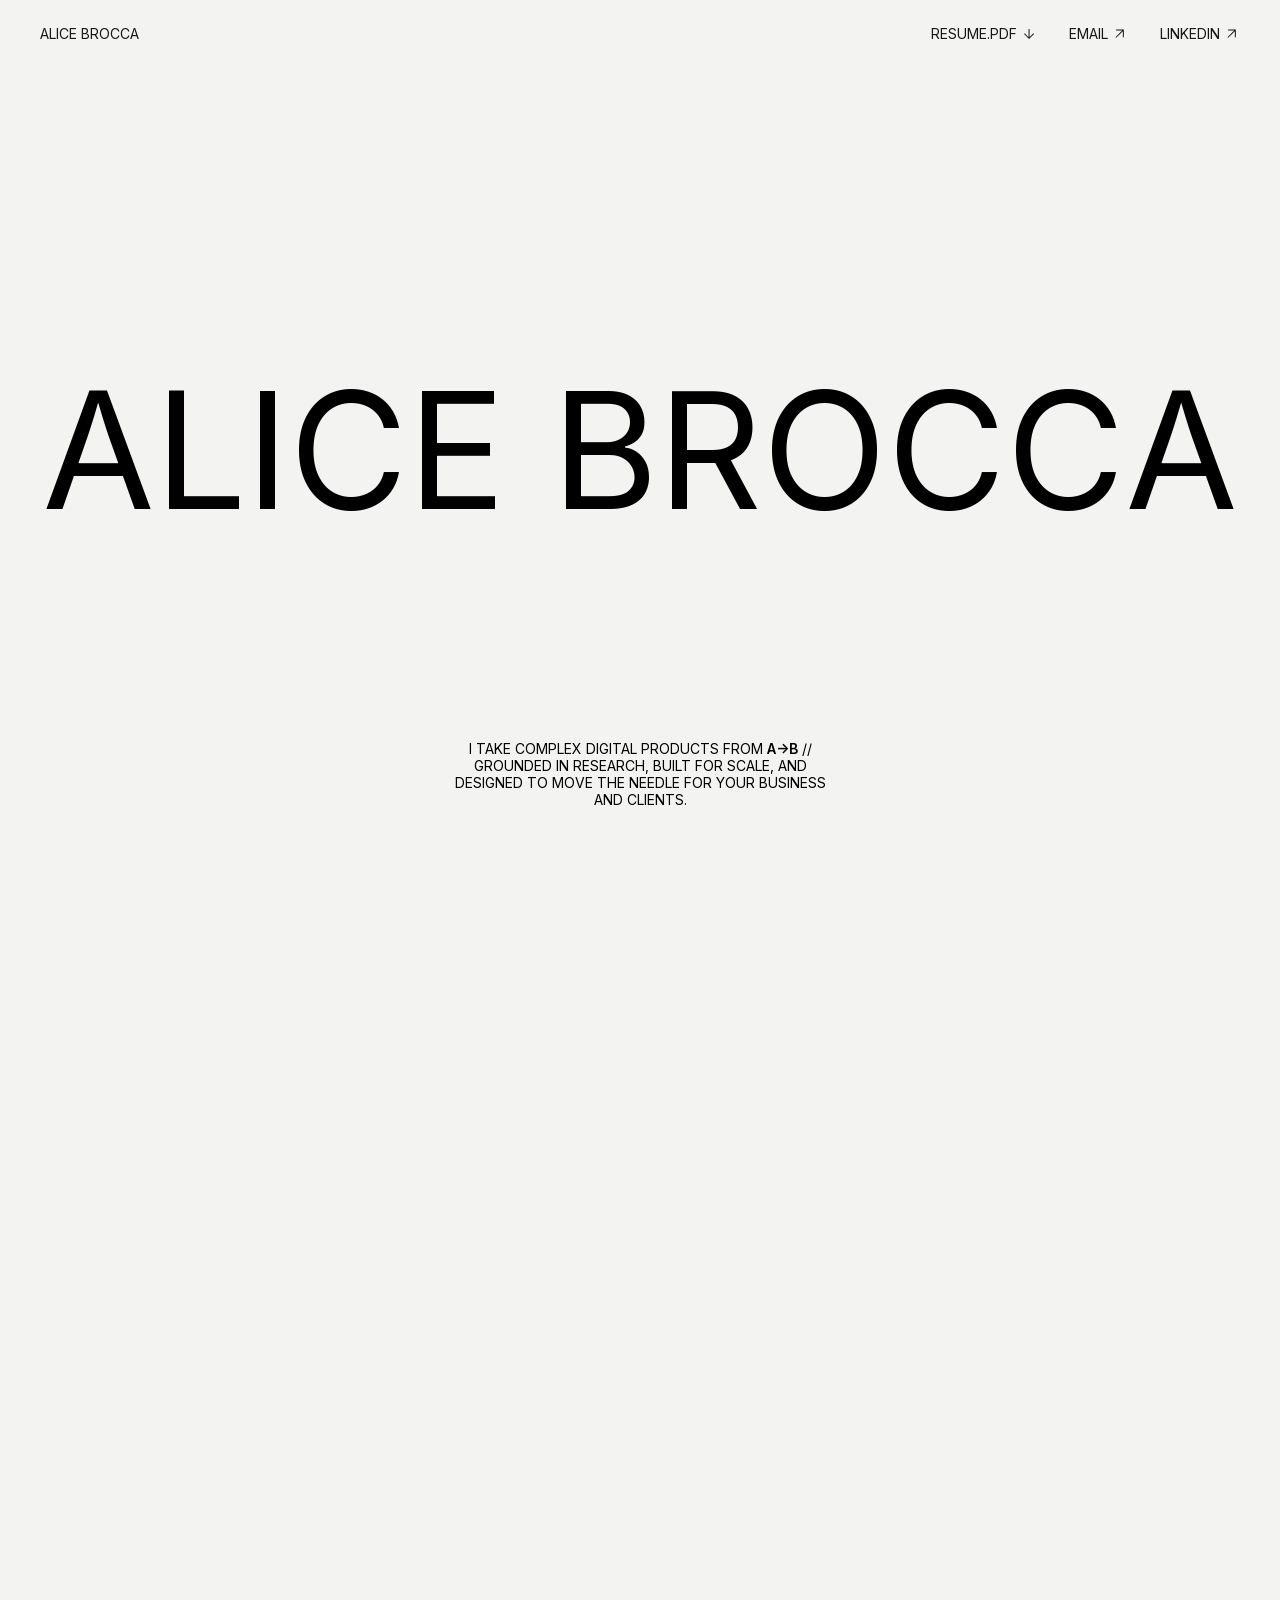
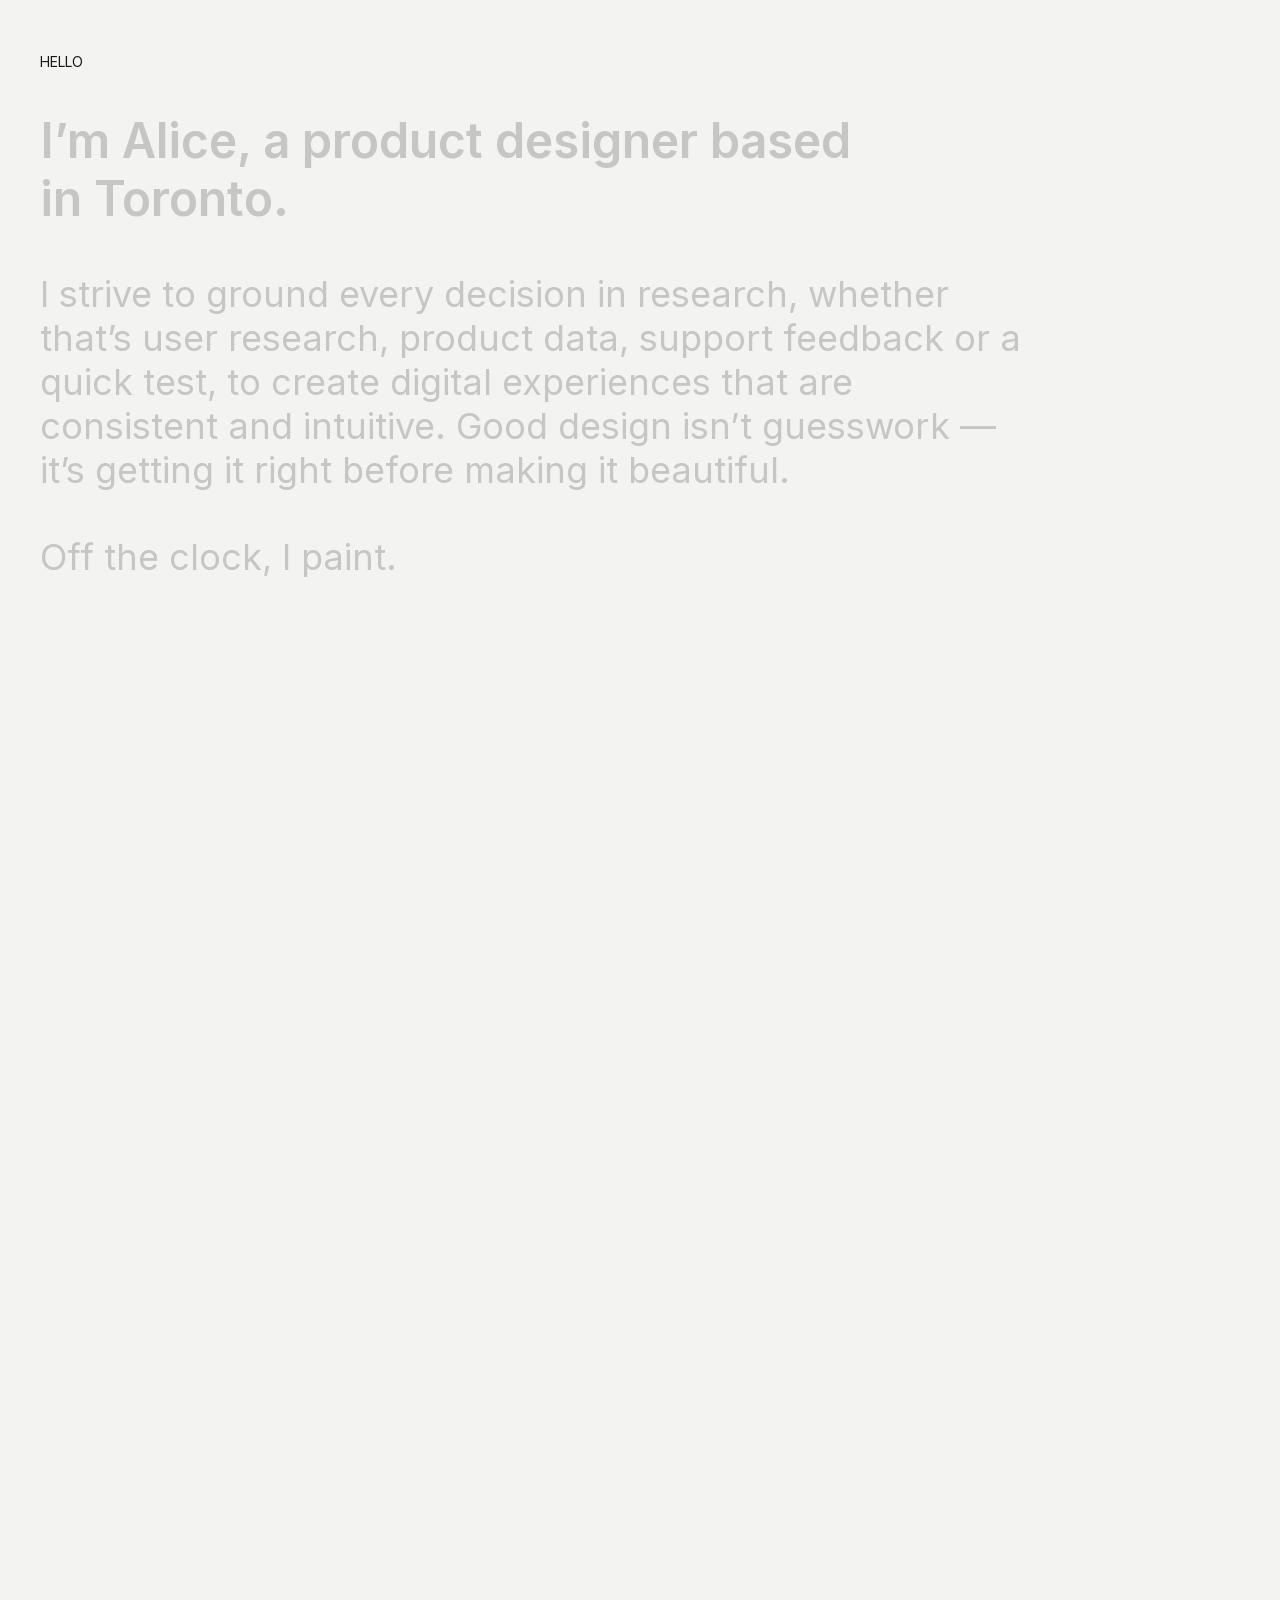
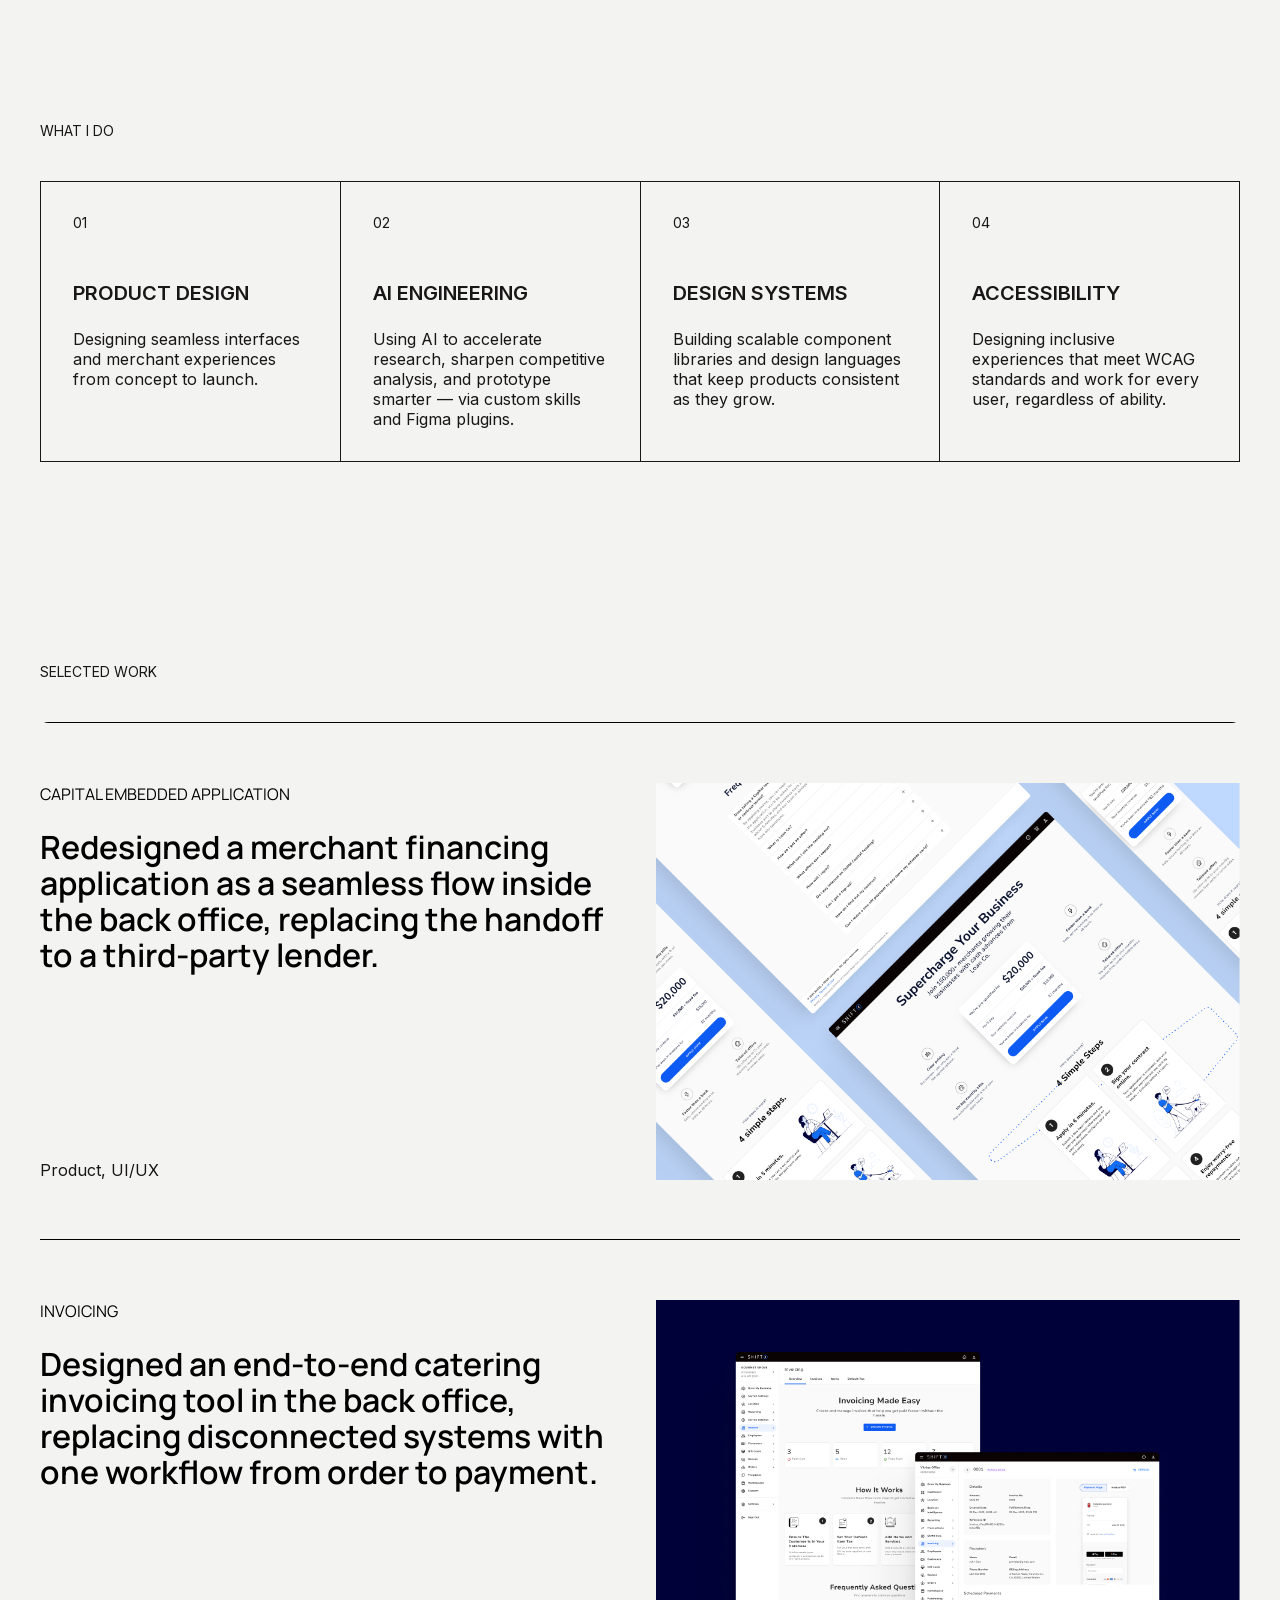
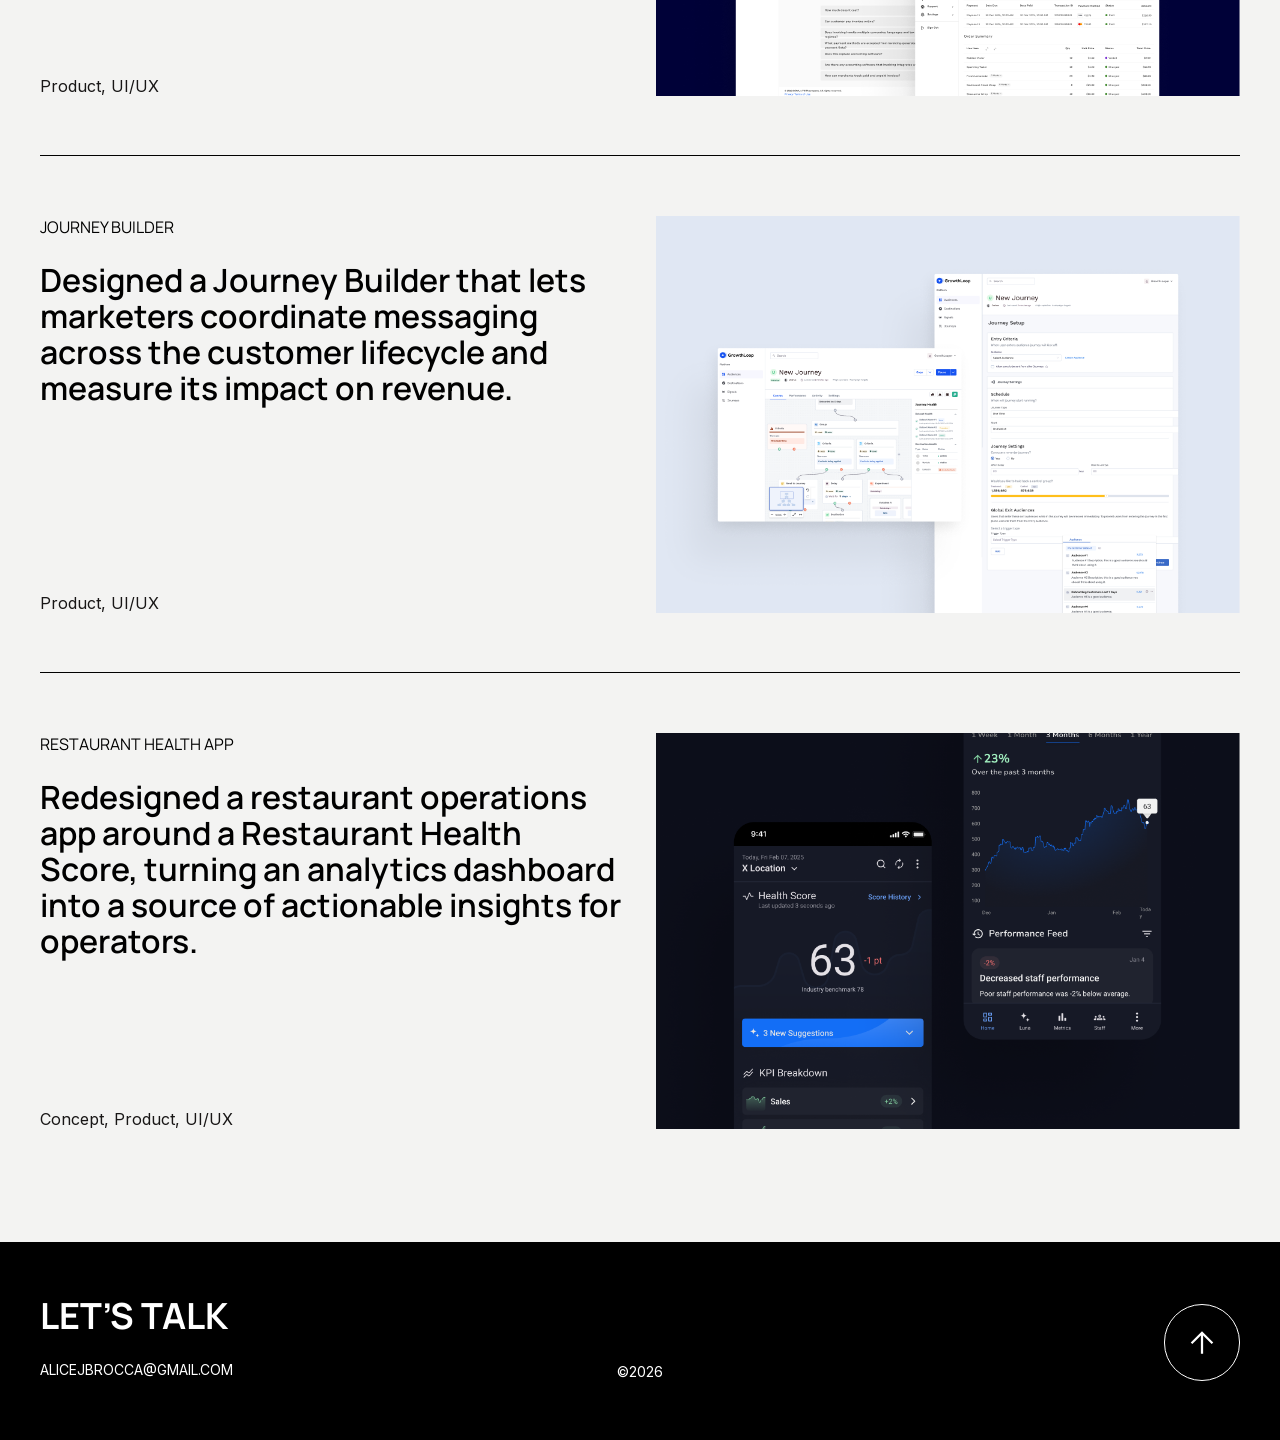
==== commit 01a53915: "Proofread the site, rename the lender to Loan Co., and update the resume Co-Authored-By: Claude Opus" ====
--- a/site/index.html
+++ b/site/index.html
@@ -43,7 +43,7 @@
           <h2 class="label" id="about-label">HELLO</h2>
           <div class="about__text">
             <p class="about__lead">I’m Alice, a product designer based in Toronto.</p>
-            <p>I strive to ground every decision in research, whether that’s user research, product data, support feedback or a quick test, to create digital experiences that are consistent and intuitive. Good design isn't guesswork, it's getting it right before making it beautiful.</p>
+            <p>I strive to ground every decision in research, whether that’s user research, product data, support feedback or a quick test, to create digital experiences that are consistent and intuitive. Good design isn’t guesswork — it’s getting it right before making it beautiful.</p>
             <p>Off the clock, I paint.</p>
           </div>
         </div>
@@ -60,17 +60,17 @@
           <li class="skill">
             <p class="skill__num" aria-hidden="true">02</p>
             <h3 class="skill__title">AI ENGINEERING</h3>
-            <p class="skill__text">Using AI to accelerate research, sharpen competitive analysis, and prototype smarter — via custom skills and Figma plugins</p>
+            <p class="skill__text">Using AI to accelerate research, sharpen competitive analysis, and prototype smarter — via custom skills and Figma plugins.</p>
           </li>
           <li class="skill">
             <p class="skill__num" aria-hidden="true">03</p>
             <h3 class="skill__title">DESIGN SYSTEMS</h3>
-            <p class="skill__text">Build scalable component libraries and design languages that keep products consistent as they grow.</p>
+            <p class="skill__text">Building scalable component libraries and design languages that keep products consistent as they grow.</p>
           </li>
           <li class="skill">
             <p class="skill__num" aria-hidden="true">04</p>
             <h3 class="skill__title">ACCESSIBILITY</h3>
-            <p class="skill__text">Design inclusive experiences that meet WCAG standards and work for every user, regardless of ability.</p>
+            <p class="skill__text">Designing inclusive experiences that meet WCAG standards and work for every user, regardless of ability.</p>
           </li>
         </ul>
       </section>
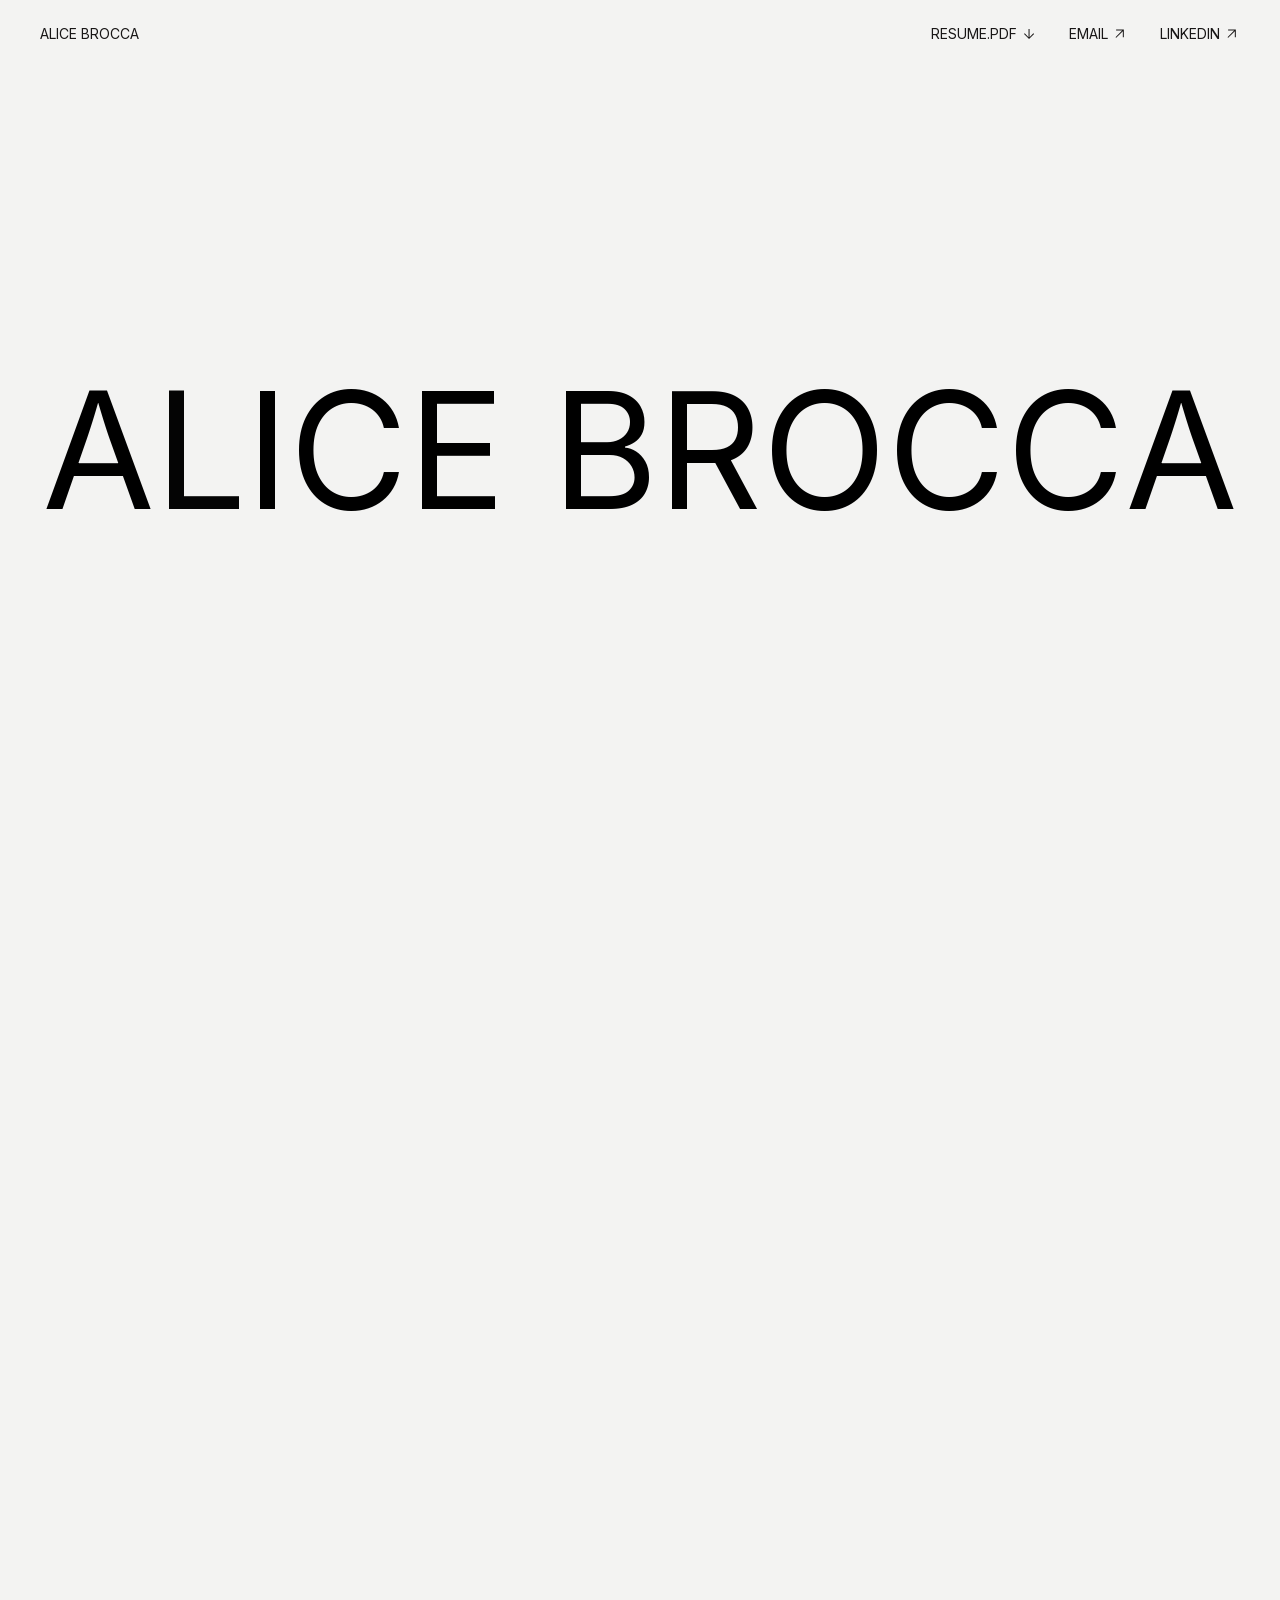
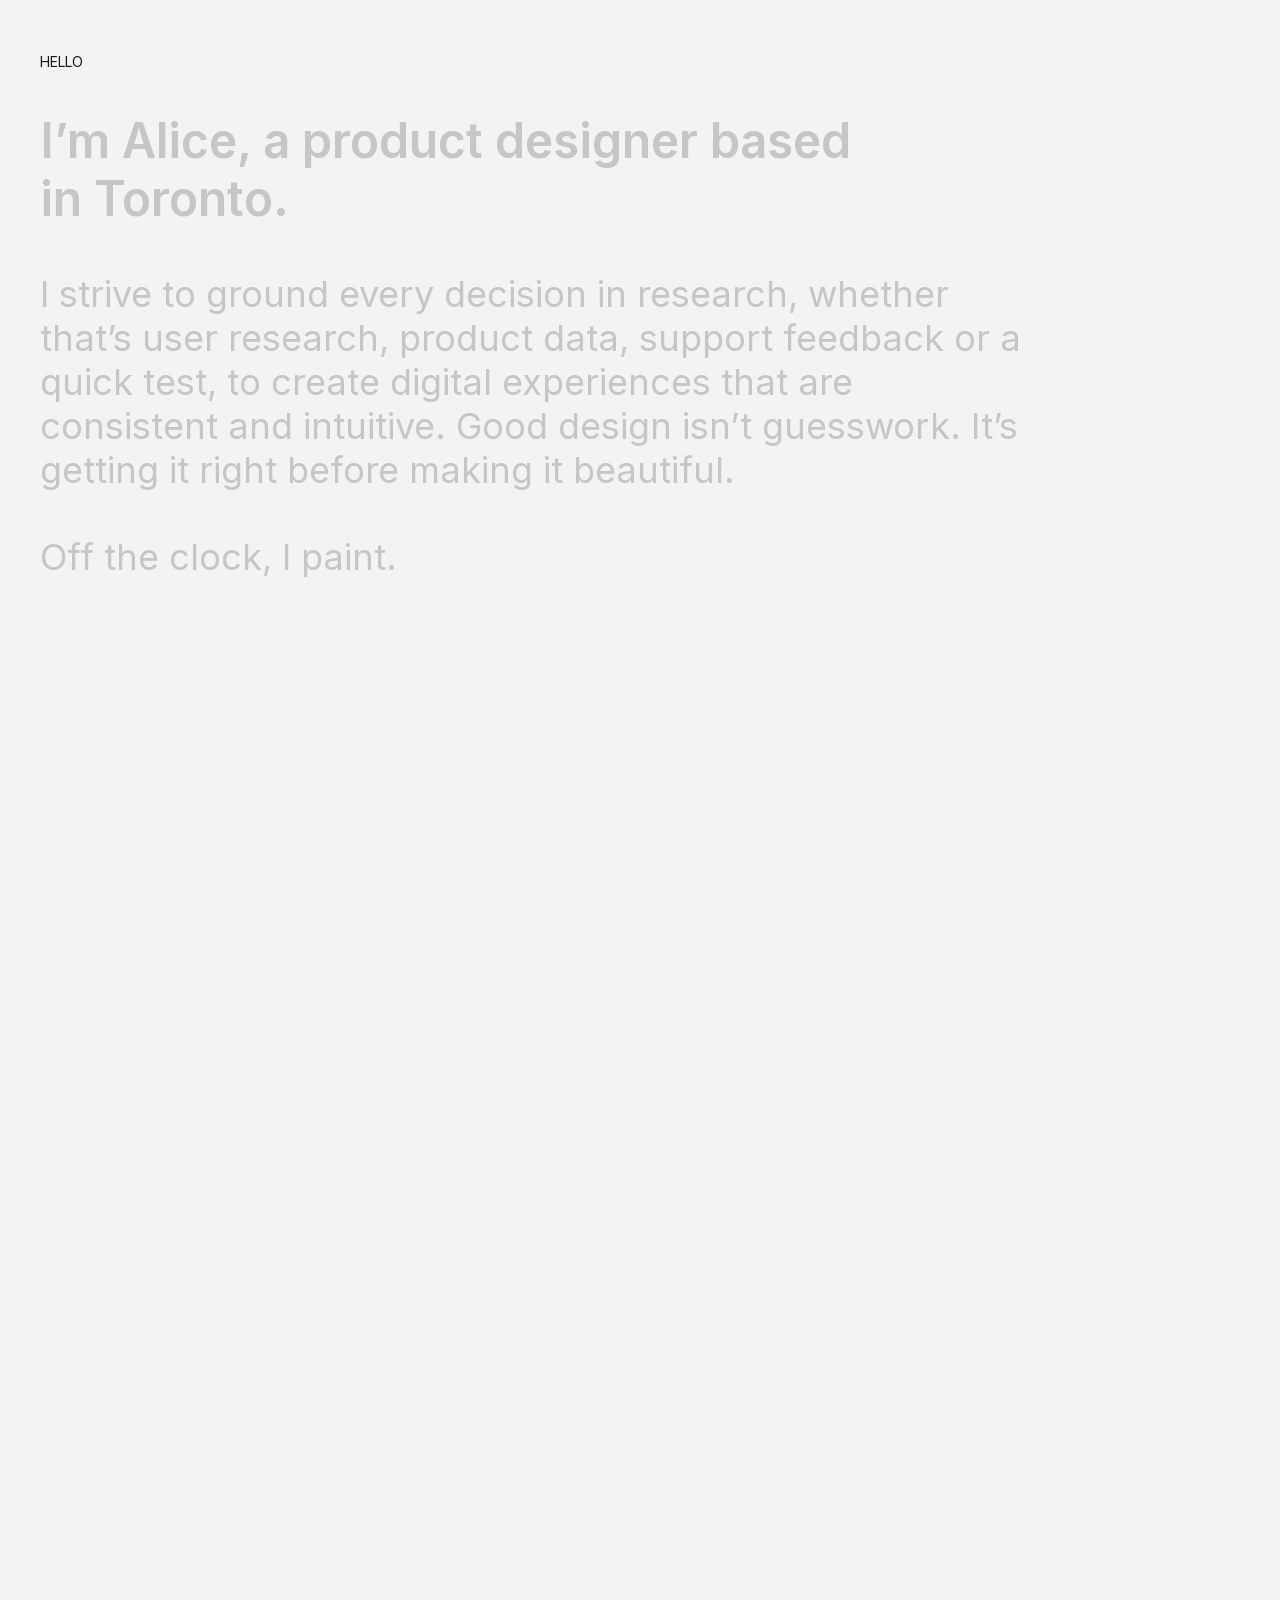
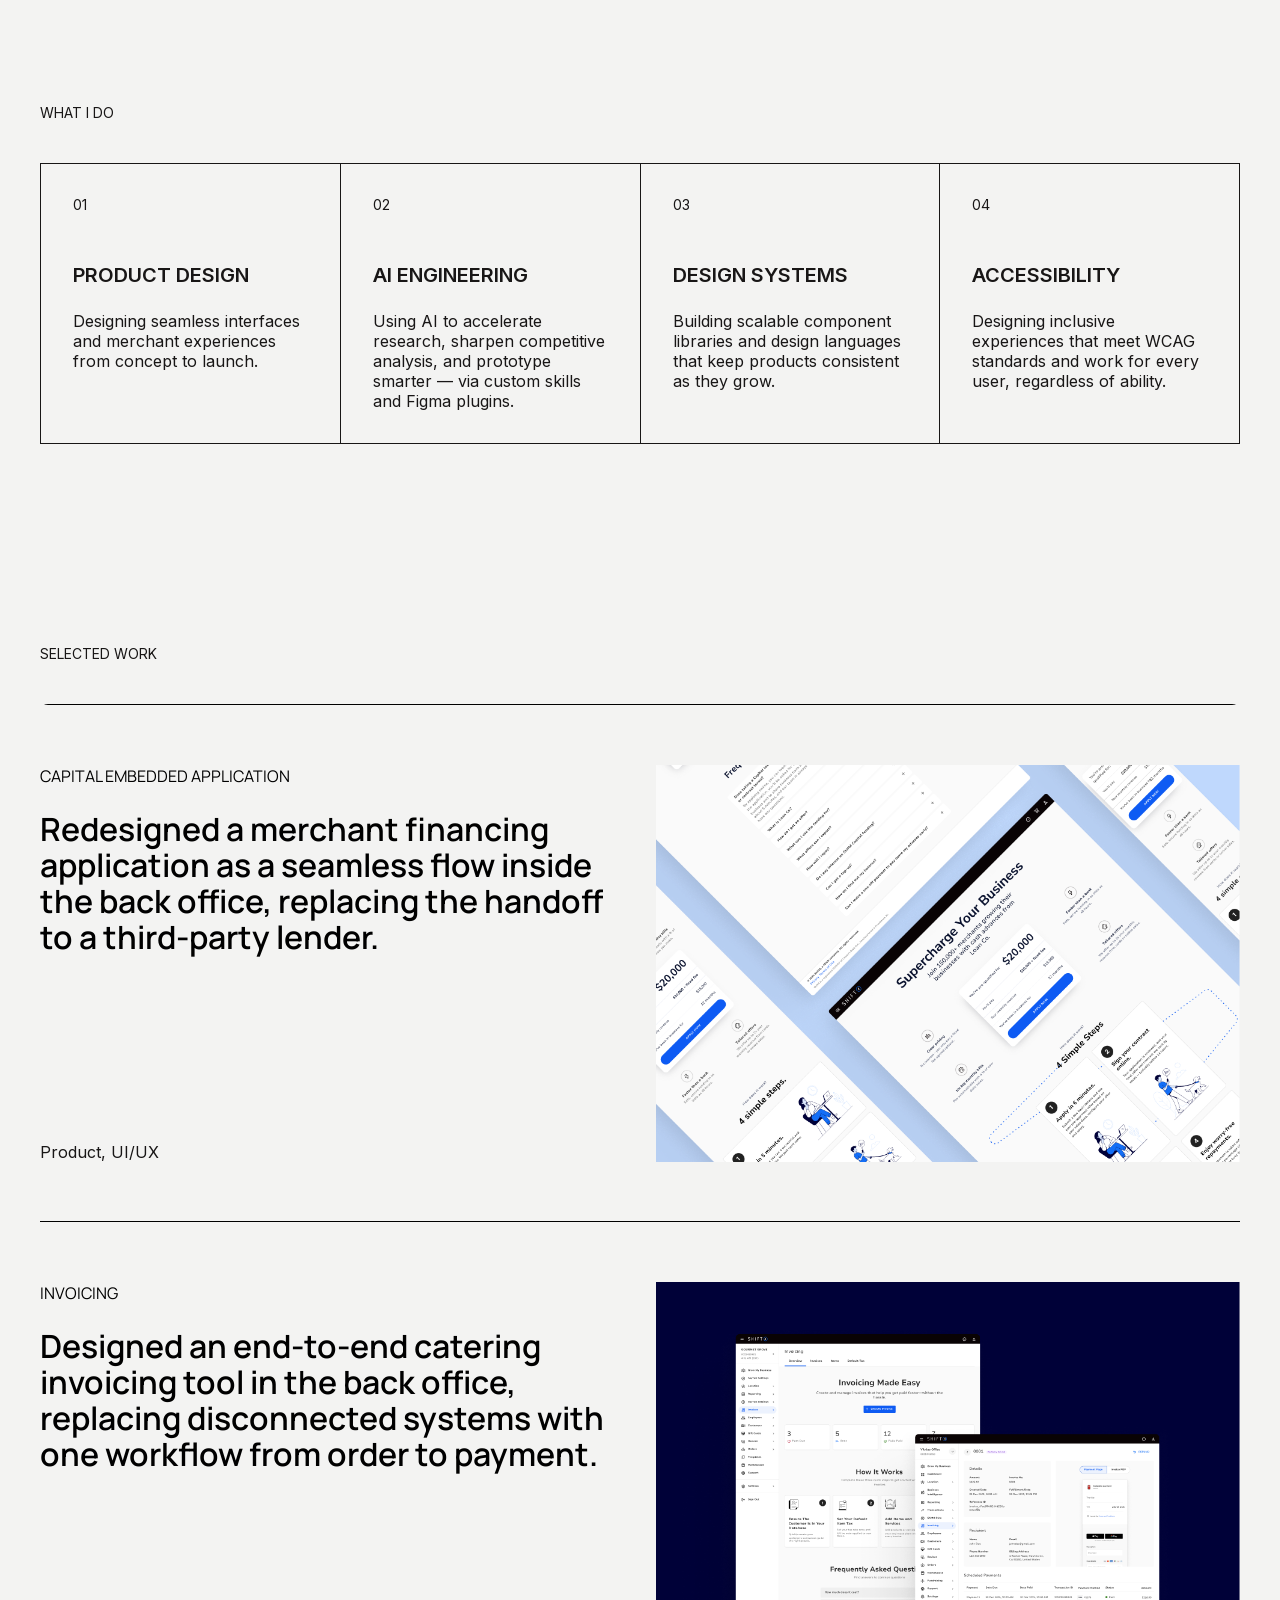
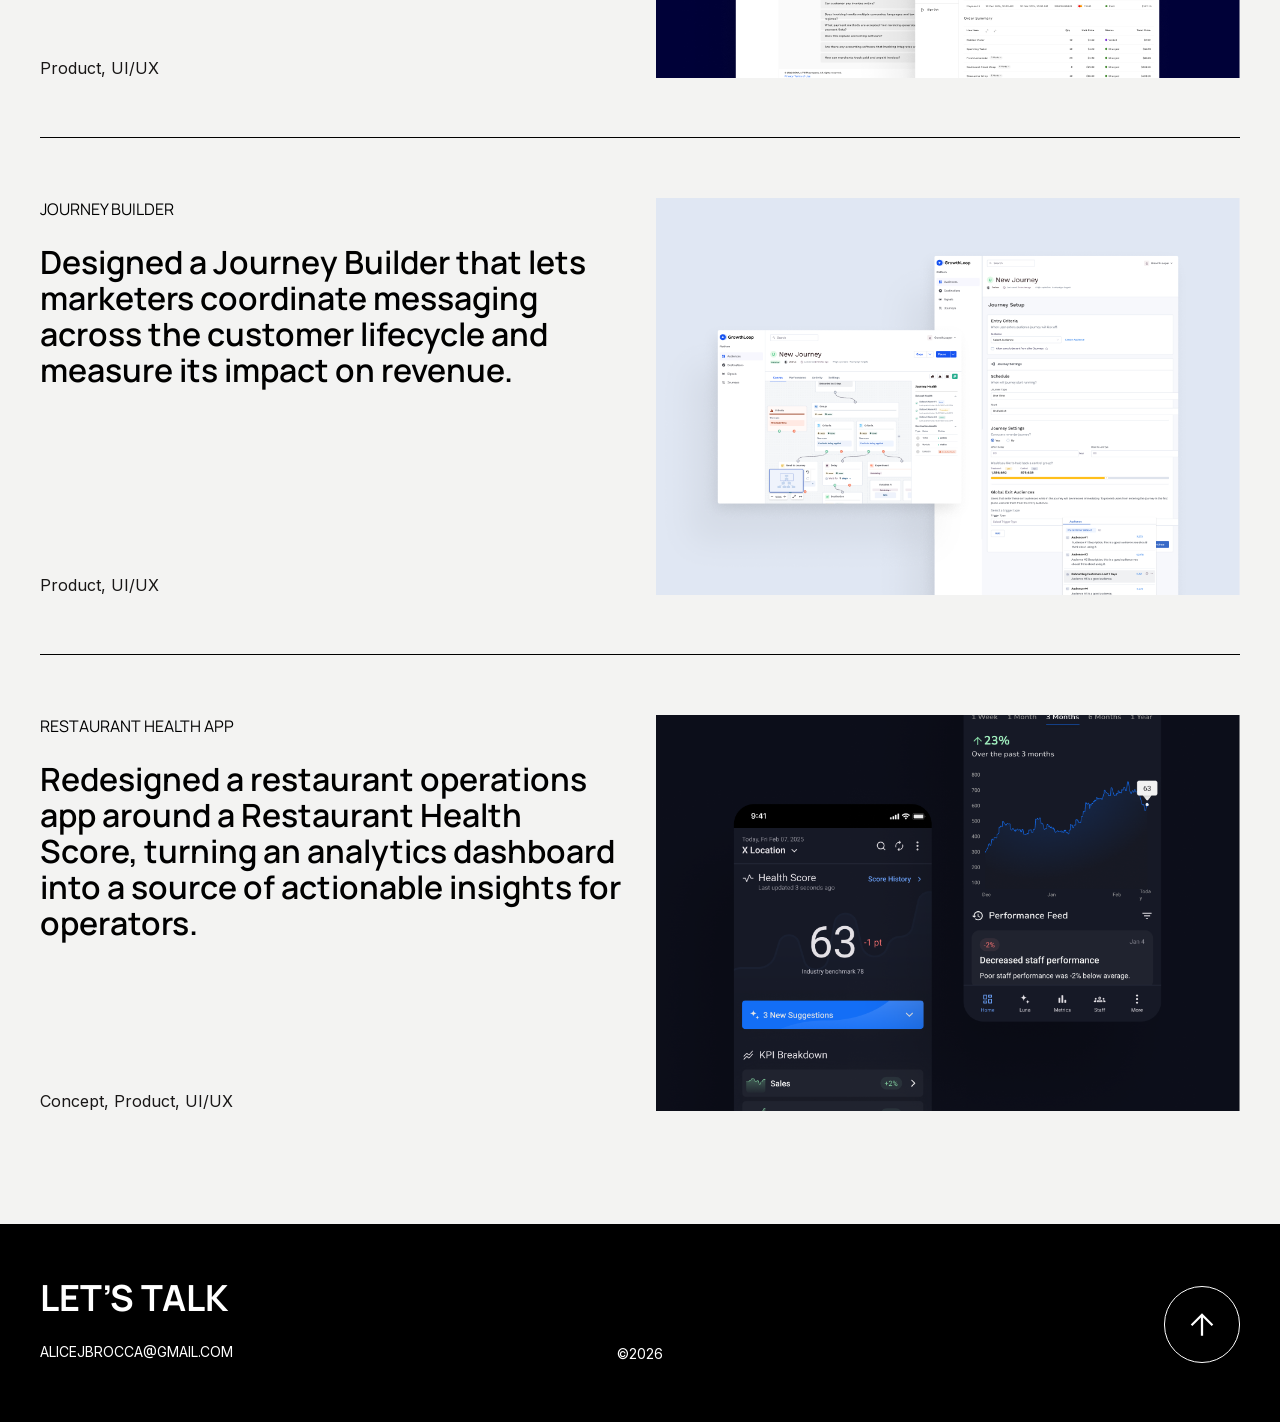
==== commit cf81cabe: "Split the guesswork line into two sentences Co-Authored-By: Claude Opus 5.5 <noreply@anthropic.com>" ====
--- a/site/index.html
+++ b/site/index.html
@@ -18,7 +18,7 @@
     <nav class="site-header__nav" aria-label="Contact">
       <a href="assets/alicebrocca-resume.pdf" download="alicebrocca-resume.pdf">RESUME.PDF <svg class="icon-download" viewBox="0 0 24 24" aria-hidden="true"><path fill="currentColor" d="M11.25 4.5V16.627L5.55375 10.9307L4.5 12L12 19.5L19.5 12L18.4462 10.9307L12.75 16.627V4.5H11.25Z"/></svg></a>
       <a href="mailto:alicejbrocca@gmail.com">EMAIL <svg class="icon-external" viewBox="0 0 24 24" aria-hidden="true"><path fill="currentColor" d="M6.29425 17.6443L5.25 16.6L15.0905 6.75H6.14425V5.25H17.6443V16.75H16.1443V7.80375L6.29425 17.6443Z"/></svg></a>
-      <a href="https://www.linkedin.com/in/alice-jevdokimova-32087318b/" target="_blank" rel="noopener">LINKEDIN <svg class="icon-external" viewBox="0 0 24 24" aria-hidden="true"><path fill="currentColor" d="M6.29425 17.6443L5.25 16.6L15.0905 6.75H6.14425V5.25H17.6443V16.75H16.1443V7.80375L6.29425 17.6443Z"/></svg></a>
+      <a href="https://www.linkedin.com/in/alice-brocca-32087318b/" target="_blank" rel="noopener">LINKEDIN <svg class="icon-external" viewBox="0 0 24 24" aria-hidden="true"><path fill="currentColor" d="M6.29425 17.6443L5.25 16.6L15.0905 6.75H6.14425V5.25H17.6443V16.75H16.1443V7.80375L6.29425 17.6443Z"/></svg></a>
     </nav>
   </header>
 
@@ -43,7 +43,7 @@
           <h2 class="label" id="about-label">HELLO</h2>
           <div class="about__text">
             <p class="about__lead">I’m Alice, a product designer based in Toronto.</p>
-            <p>I strive to ground every decision in research, whether that’s user research, product data, support feedback or a quick test, to create digital experiences that are consistent and intuitive. Good design isn’t guesswork — it’s getting it right before making it beautiful.</p>
+            <p>I strive to ground every decision in research, whether that’s user research, product data, support feedback or a quick test, to create digital experiences that are consistent and intuitive. Good design isn’t guesswork. It’s getting it right before making it beautiful.</p>
             <p>Off the clock, I paint.</p>
           </div>
         </div>
--- a/site/styles.css
+++ b/site/styles.css
@@ -209,6 +209,20 @@
   font-size: 14px;
   text-align: center;
   text-transform: uppercase;
+  transition: opacity 0.6s ease, translate 0.6s cubic-bezier(0.2, 0.7, 0.2, 1), visibility 0s;
+}
+
+/* Hidden until the visitor starts scrolling (main.js) */
+.hero.is-resting .hero__tagline {
+  opacity: 0;
+  translate: 0 16px;
+  visibility: hidden;
+  transition: opacity 0.4s ease, translate 0.4s ease, visibility 0s 0.4s;
+}
+
+@media (prefers-reduced-motion: reduce) {
+  .hero__tagline,
+  .hero.is-resting .hero__tagline { transition: none; translate: none; }
 }
 
 .hero__tagline strong { font-weight: 600; }
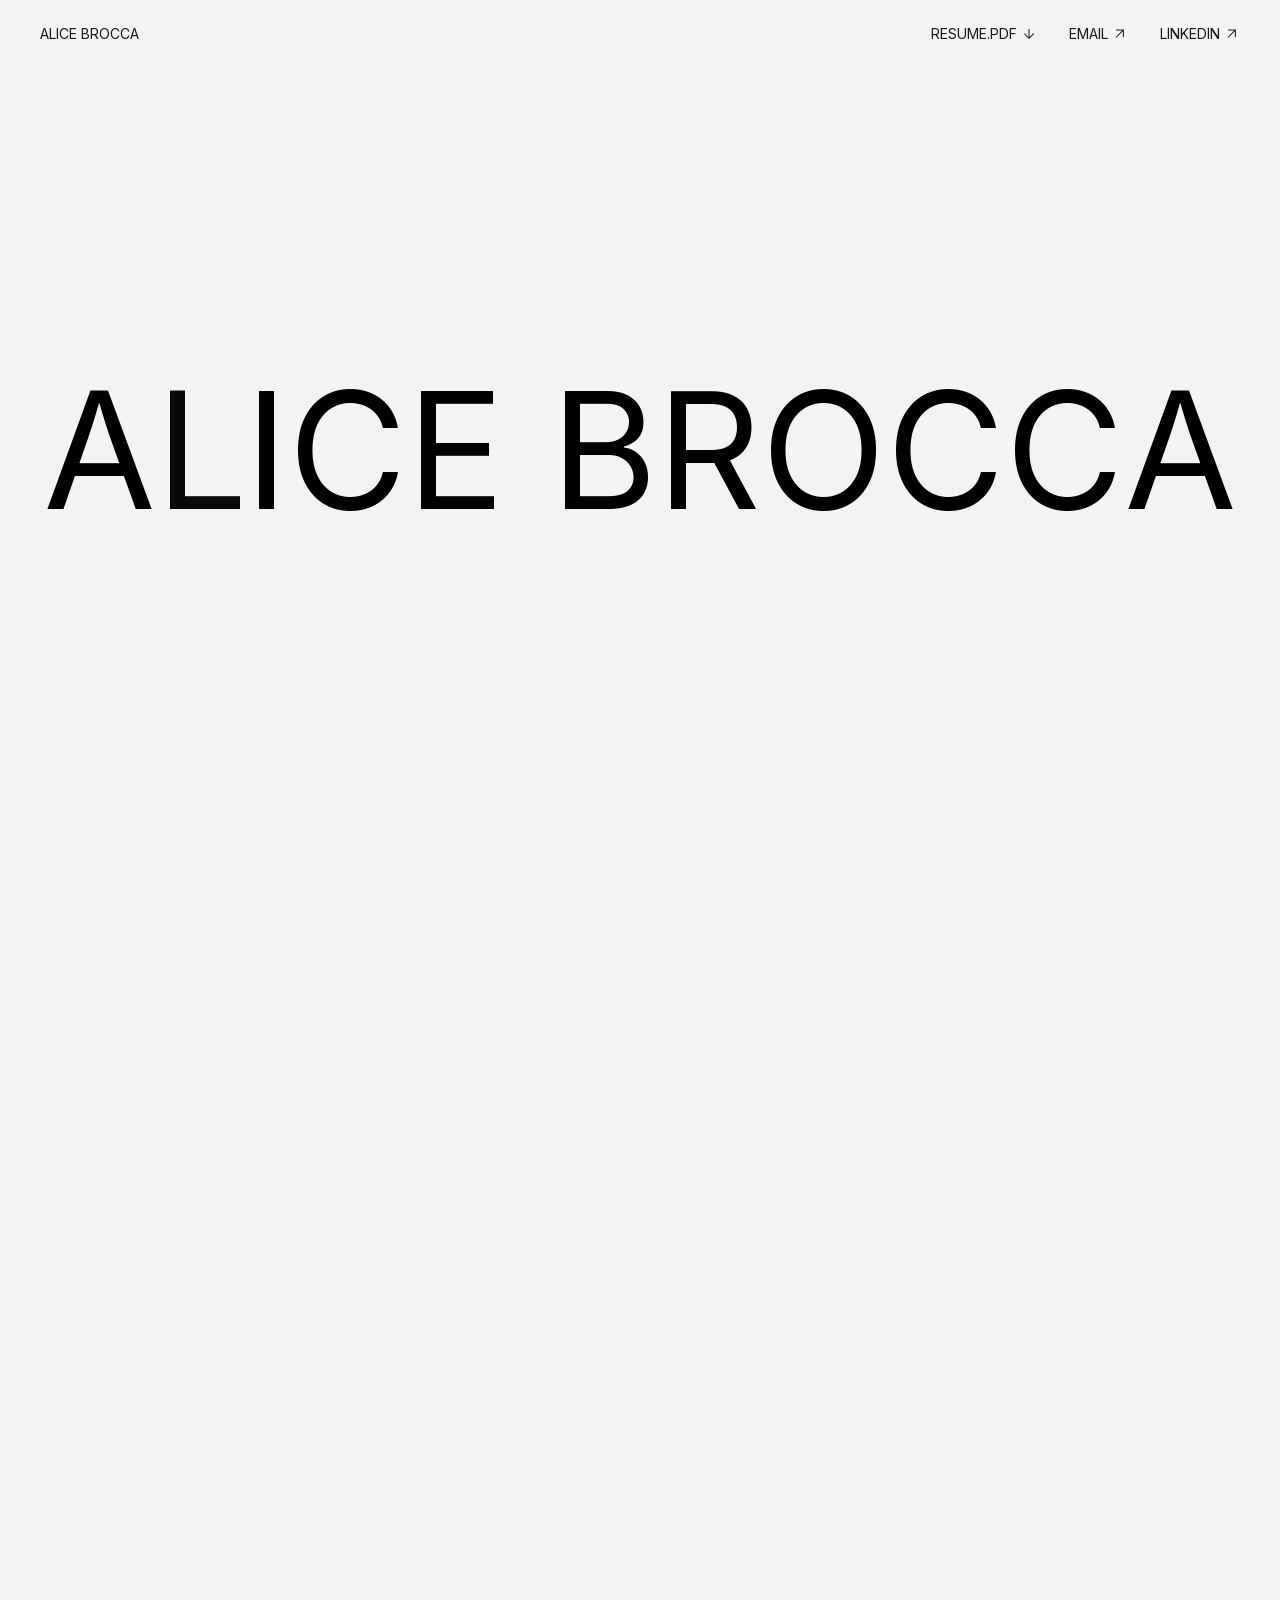
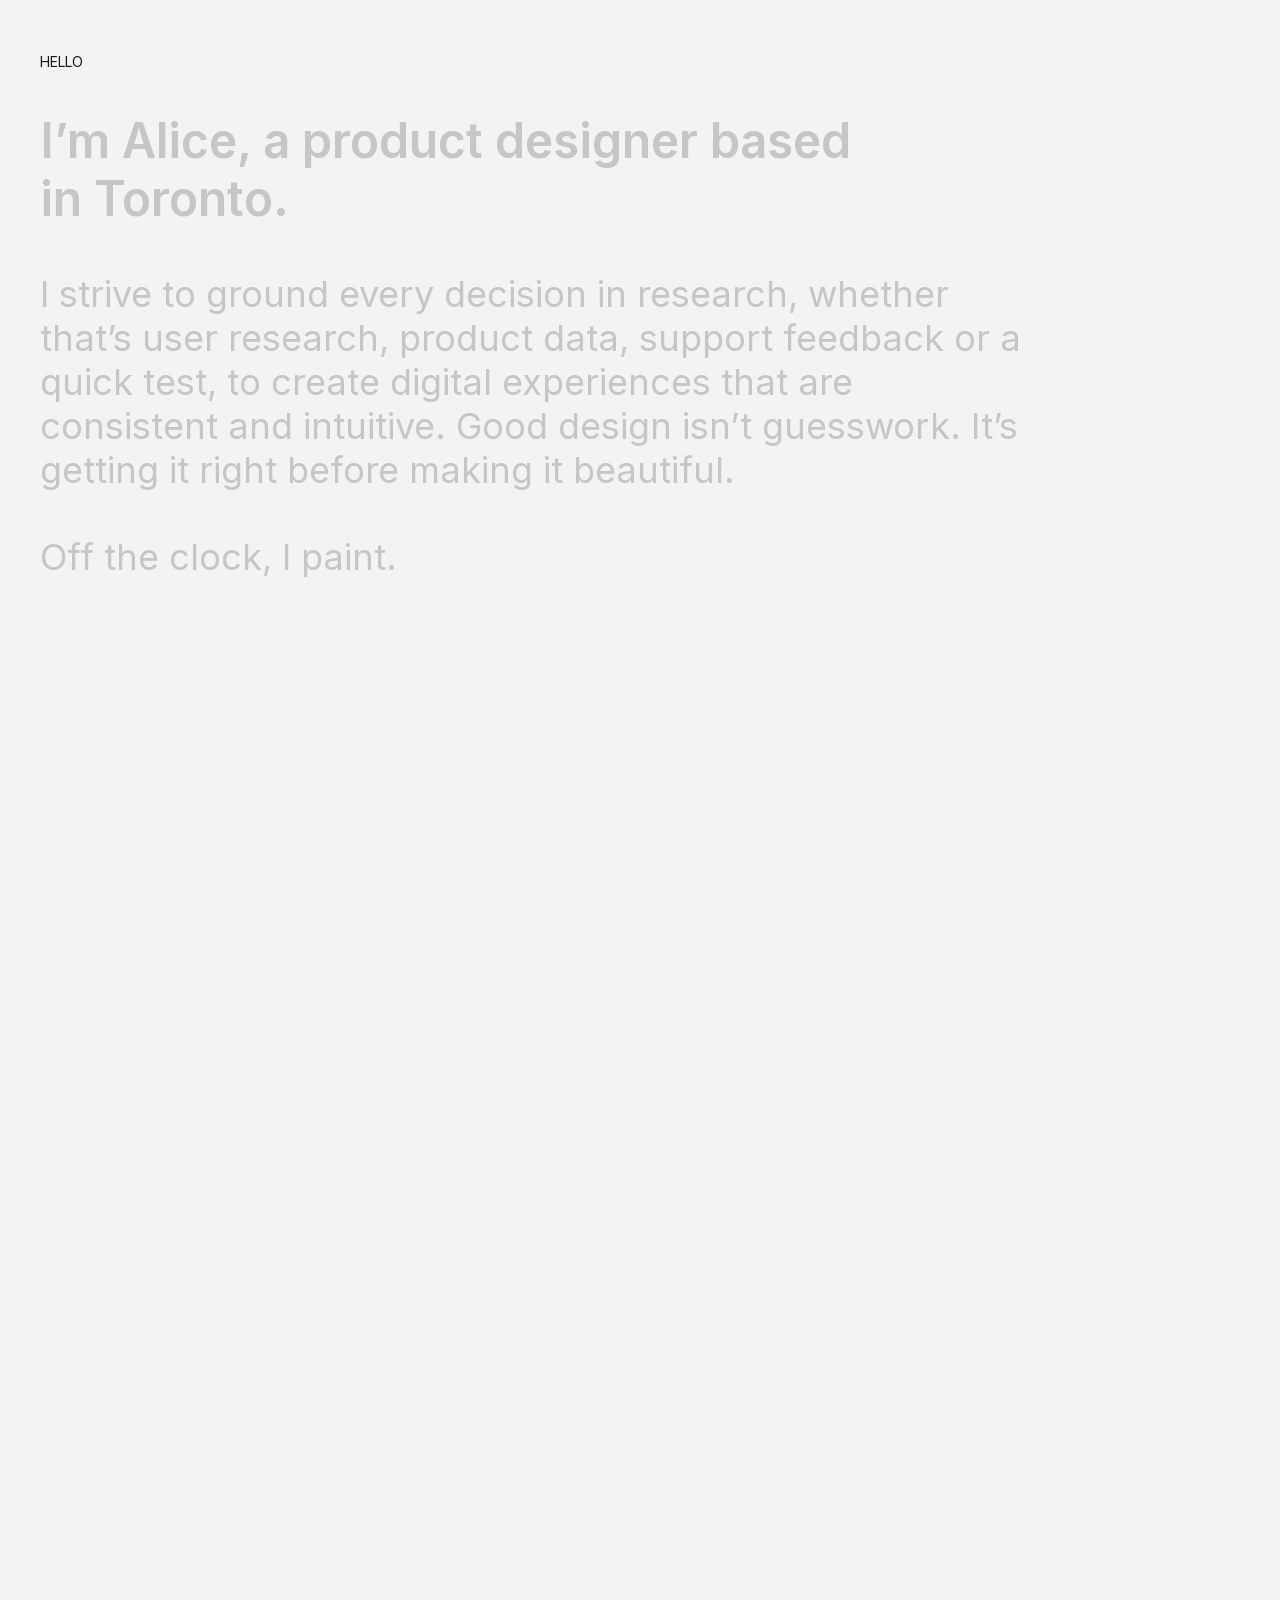
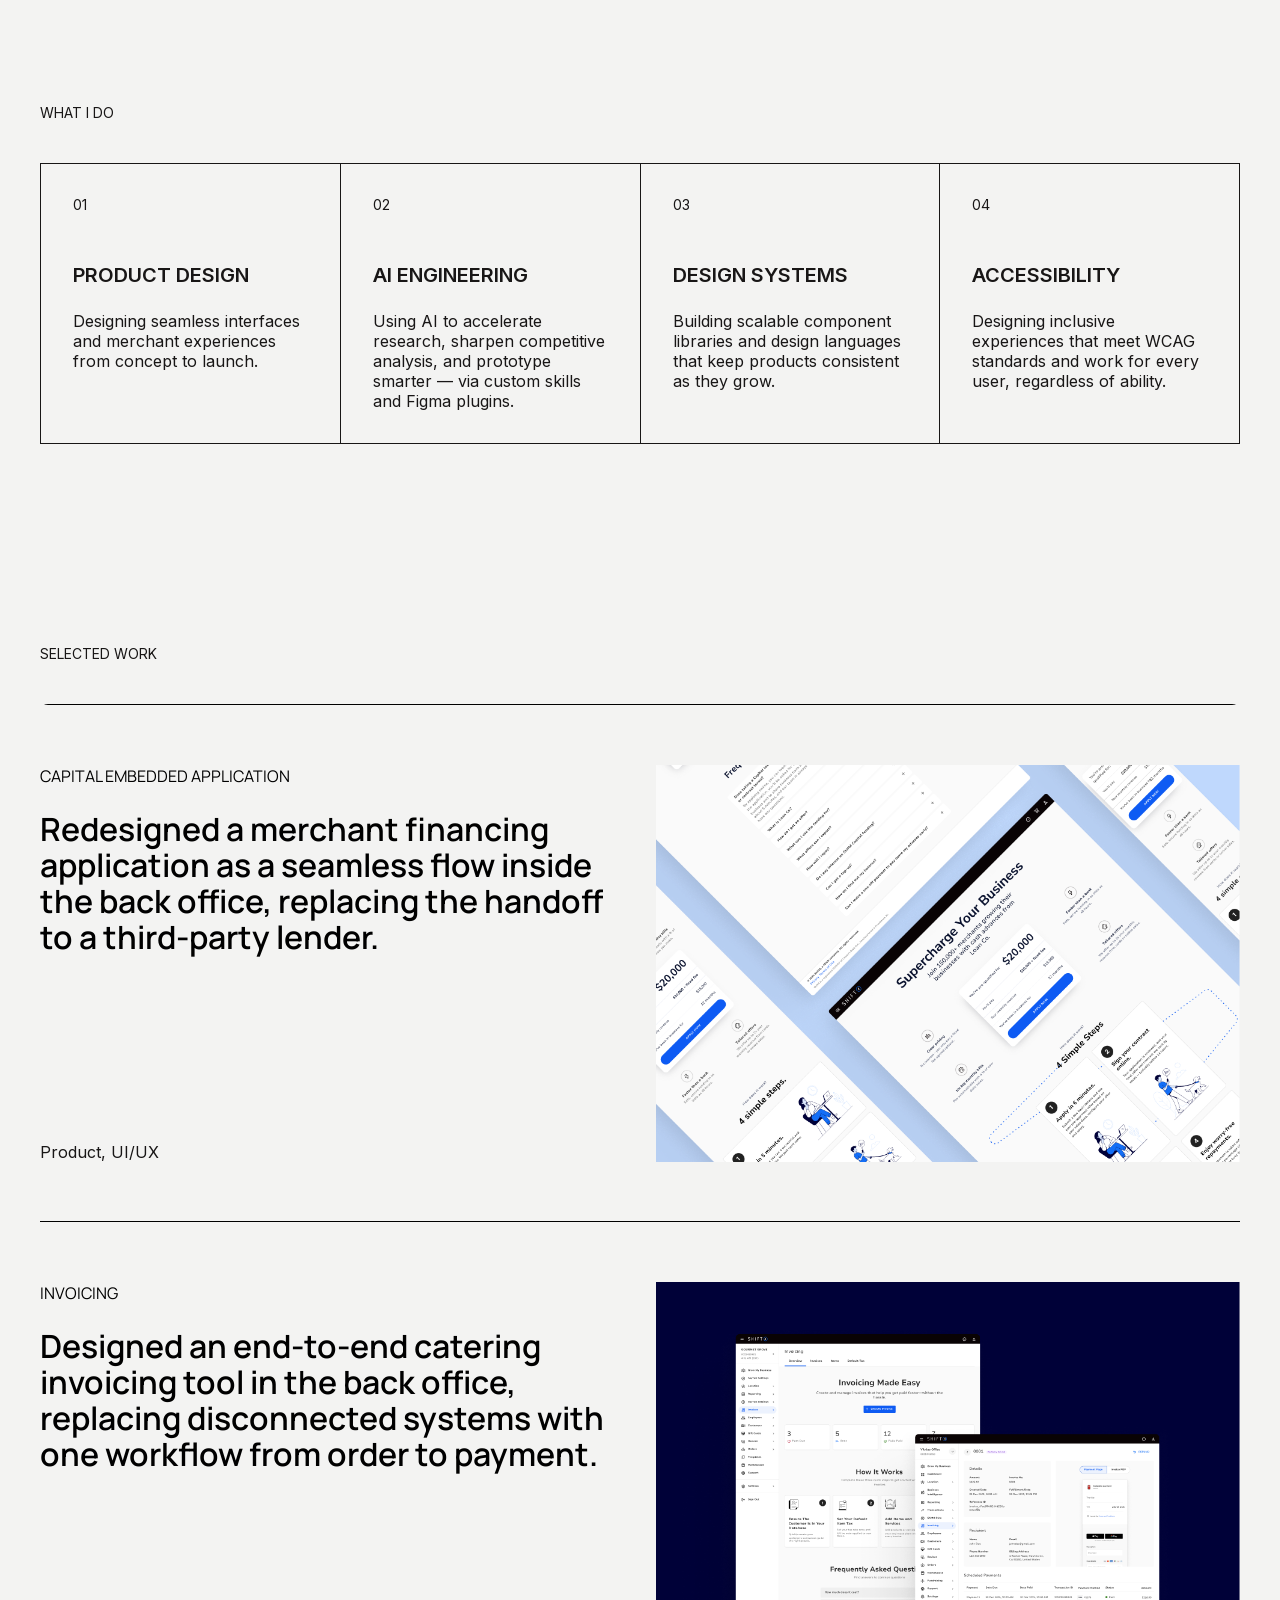
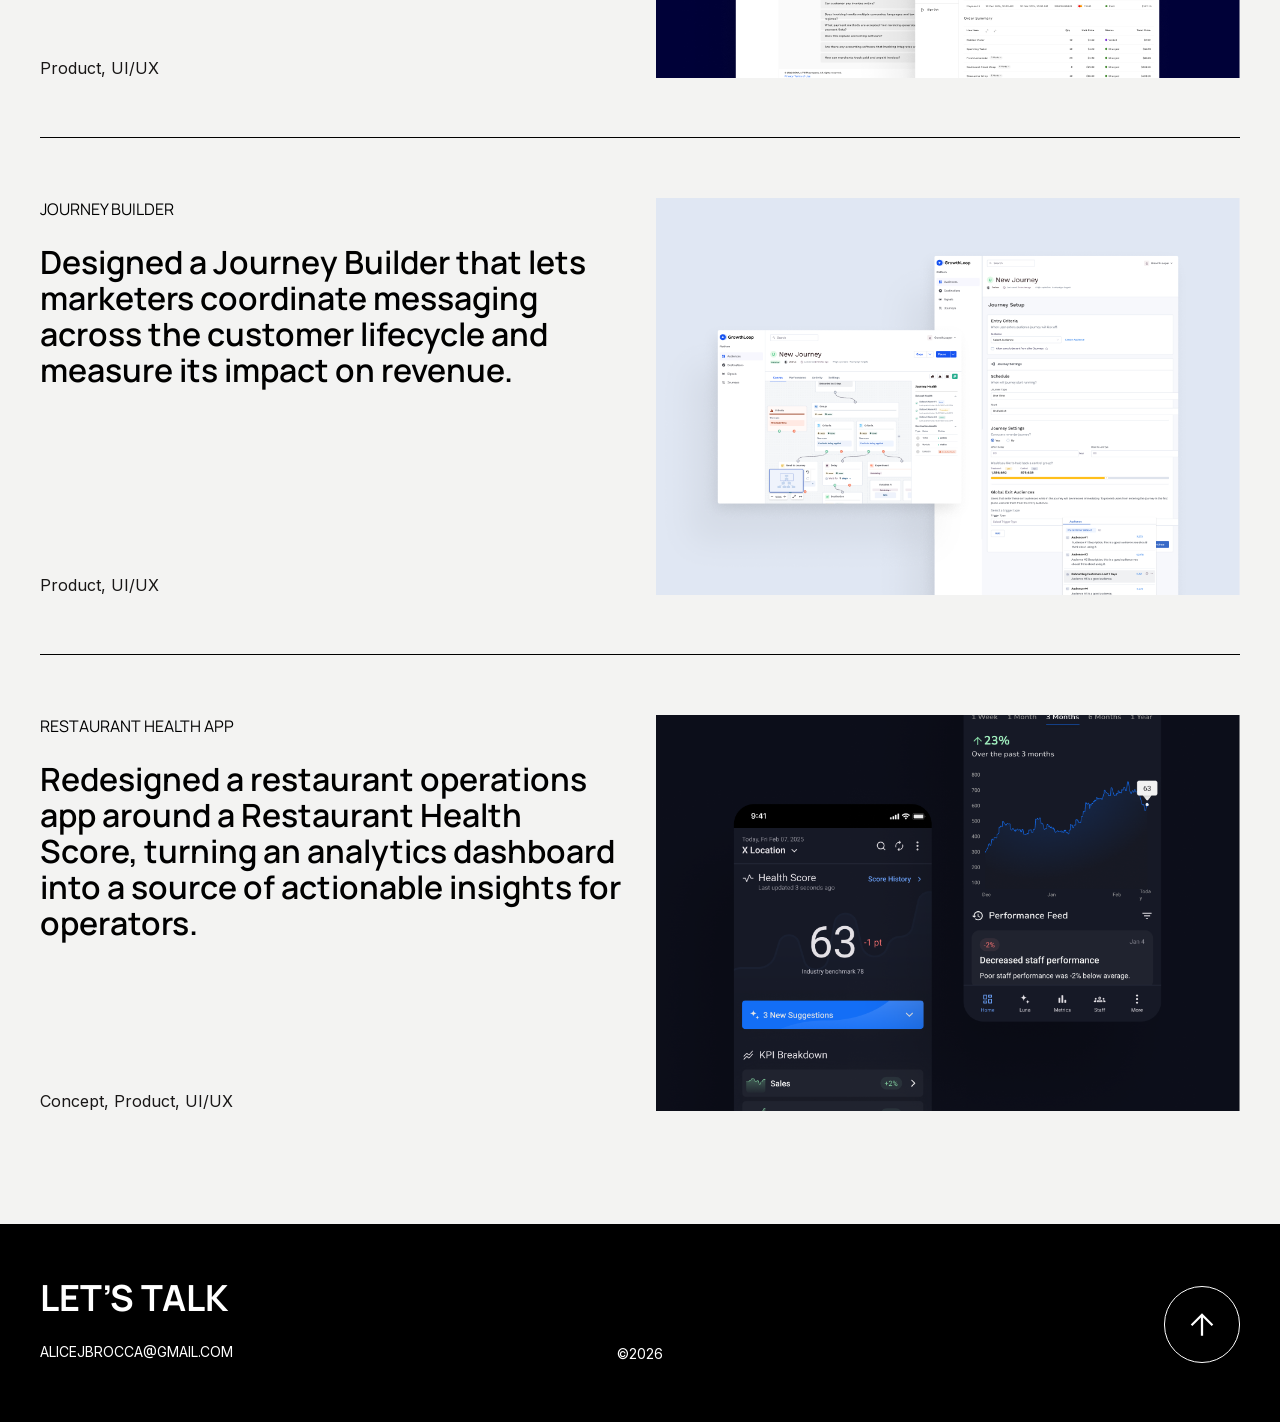
==== commit 35d8e511: "Rewrite the hero tagline around the people who use the products Co-Authored-By: Claude Opus 5.5 <nor" ====
--- a/site/index.html
+++ b/site/index.html
@@ -30,8 +30,7 @@
         <p class="hero__tagline">
           I take complex digital products from <strong>A→B</strong> //<br>
           grounded in research, built for scale, and<br>
-          designed to move the needle for your business<br>
-          and clients.
+          designed around the people that use them.
         </p>
       </div>
     </section>
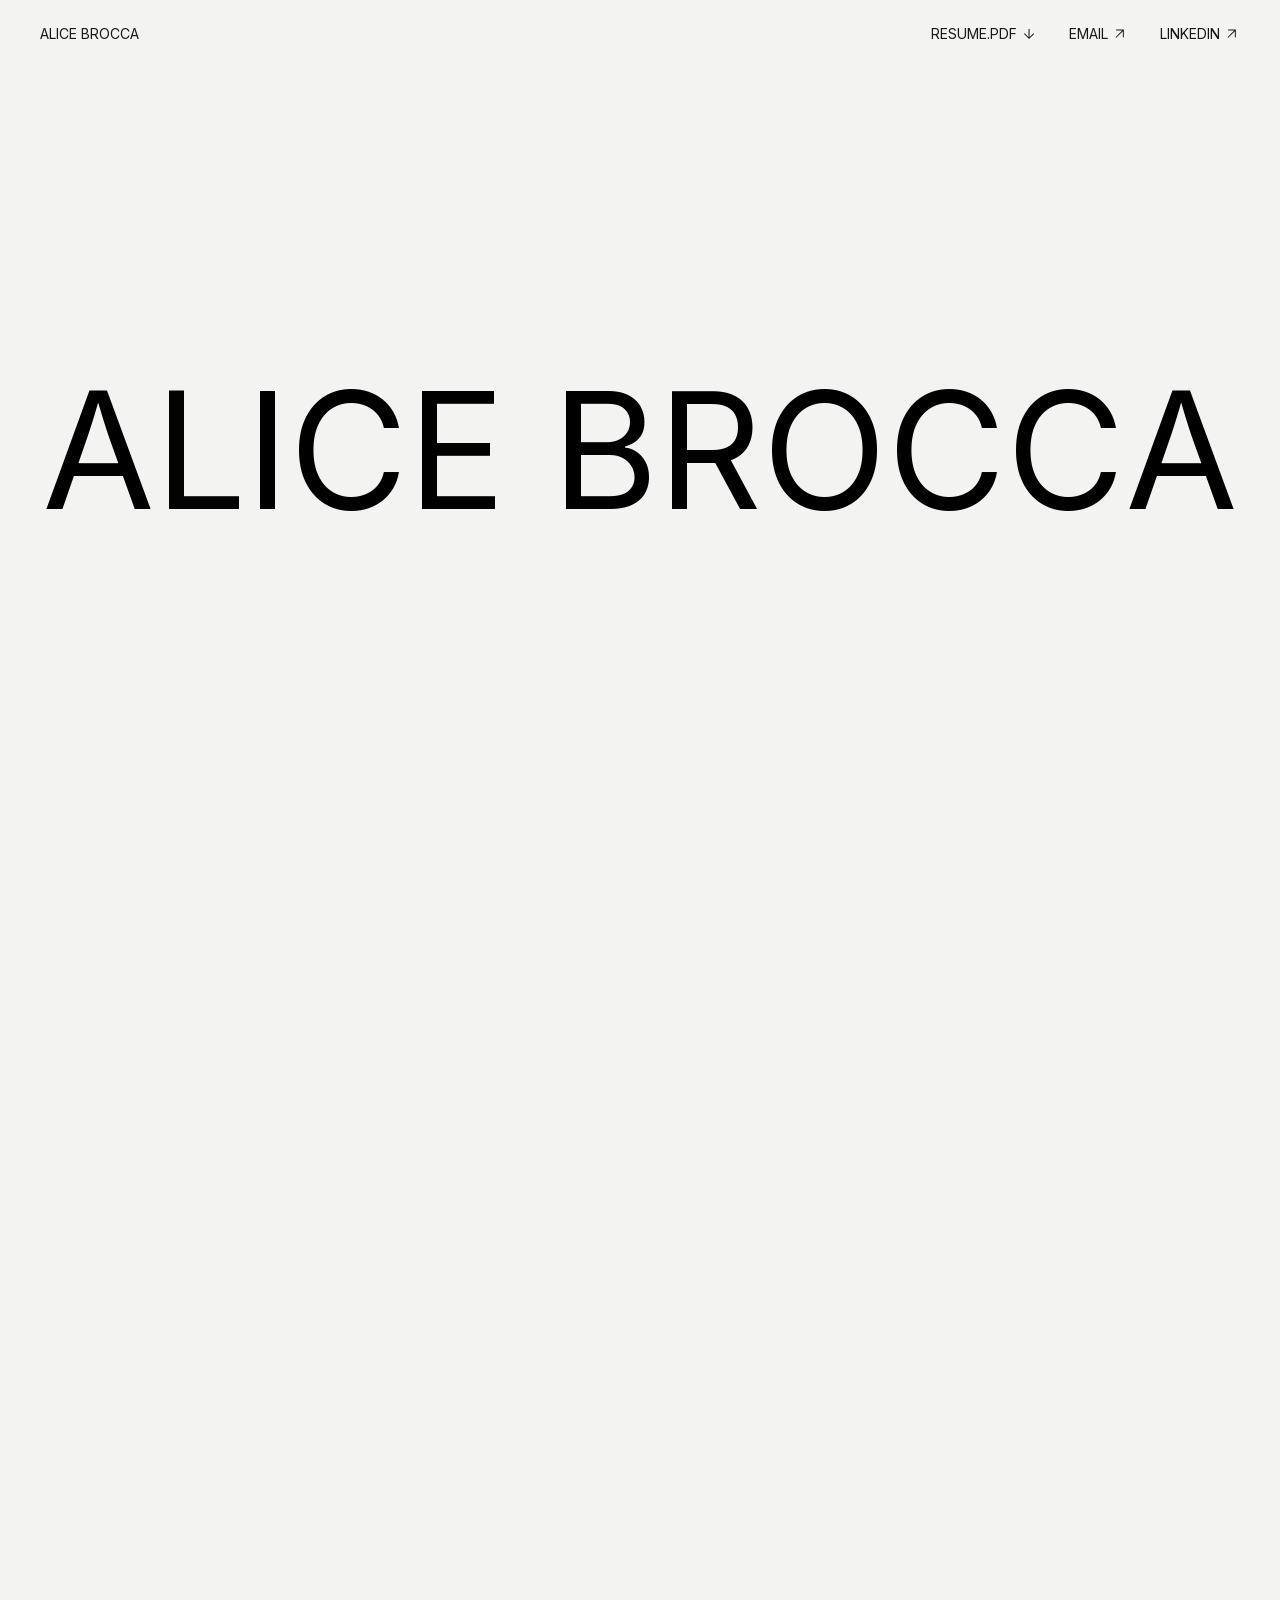
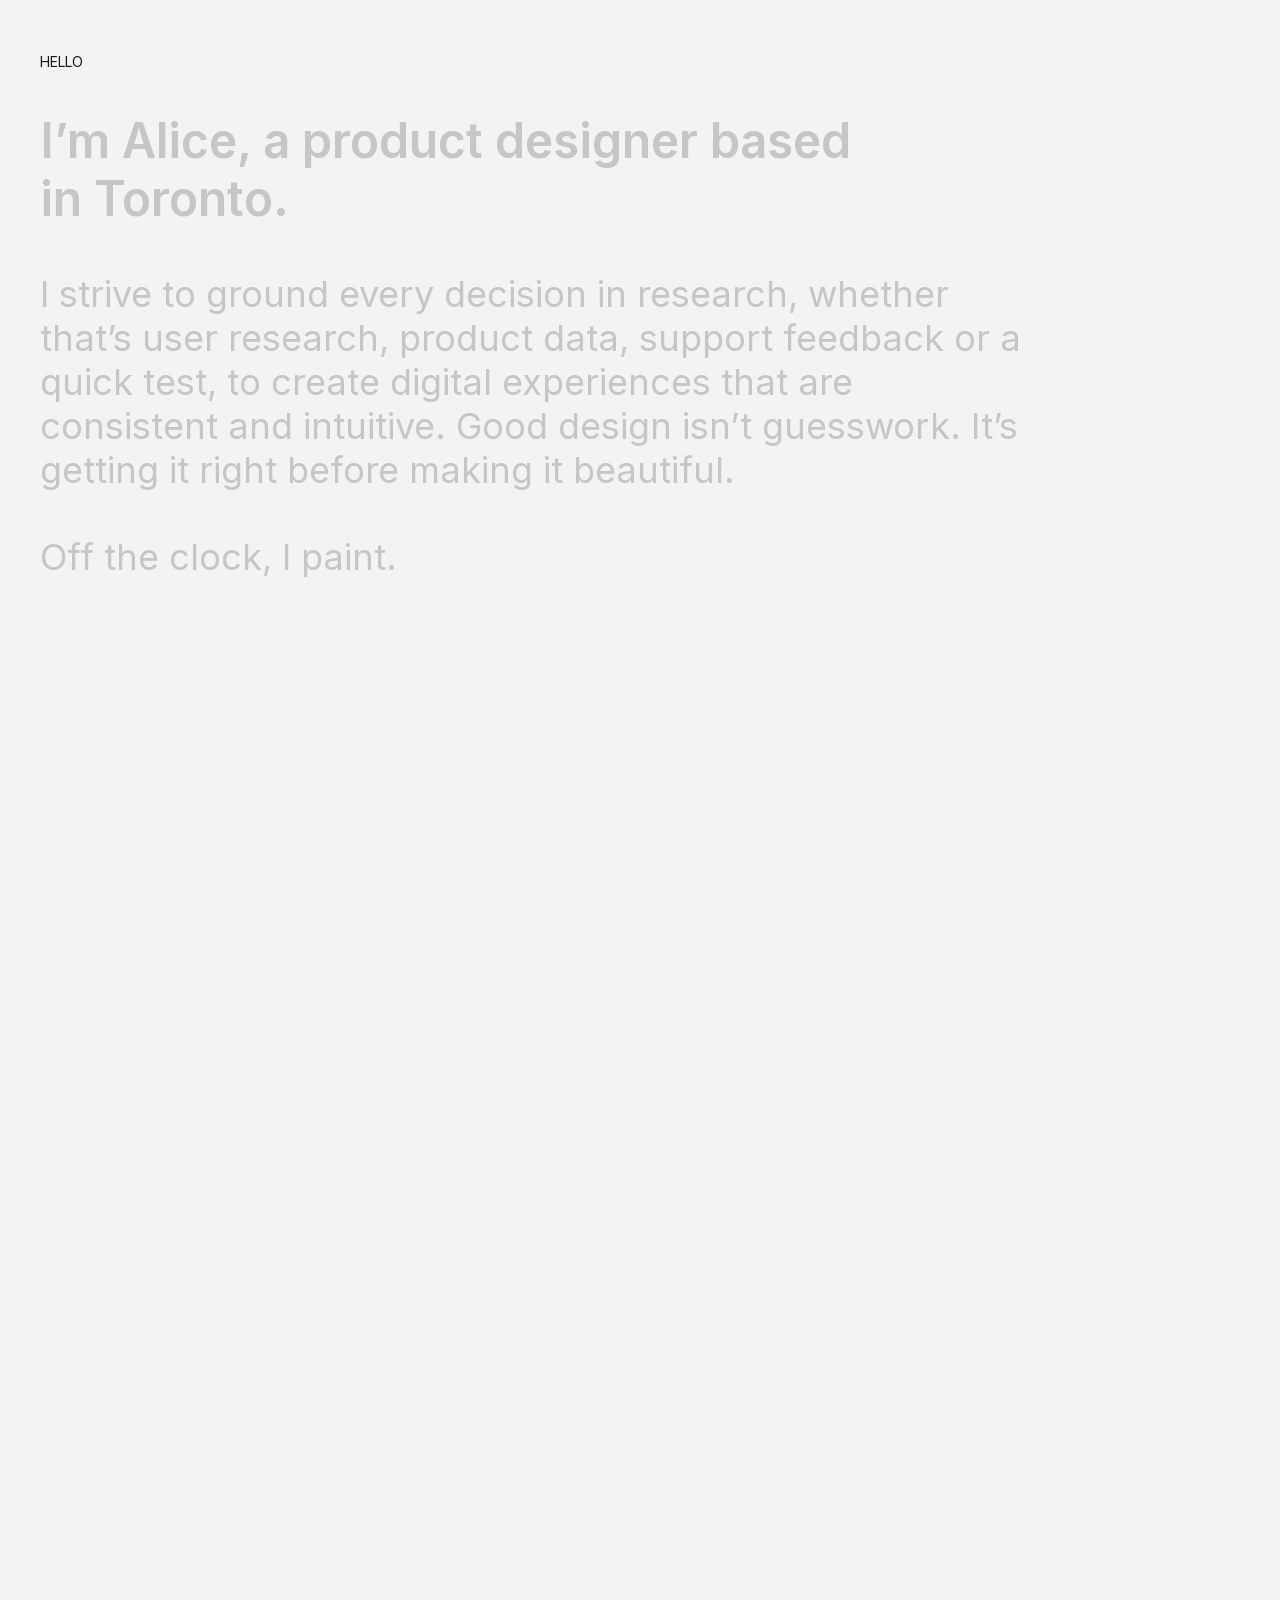
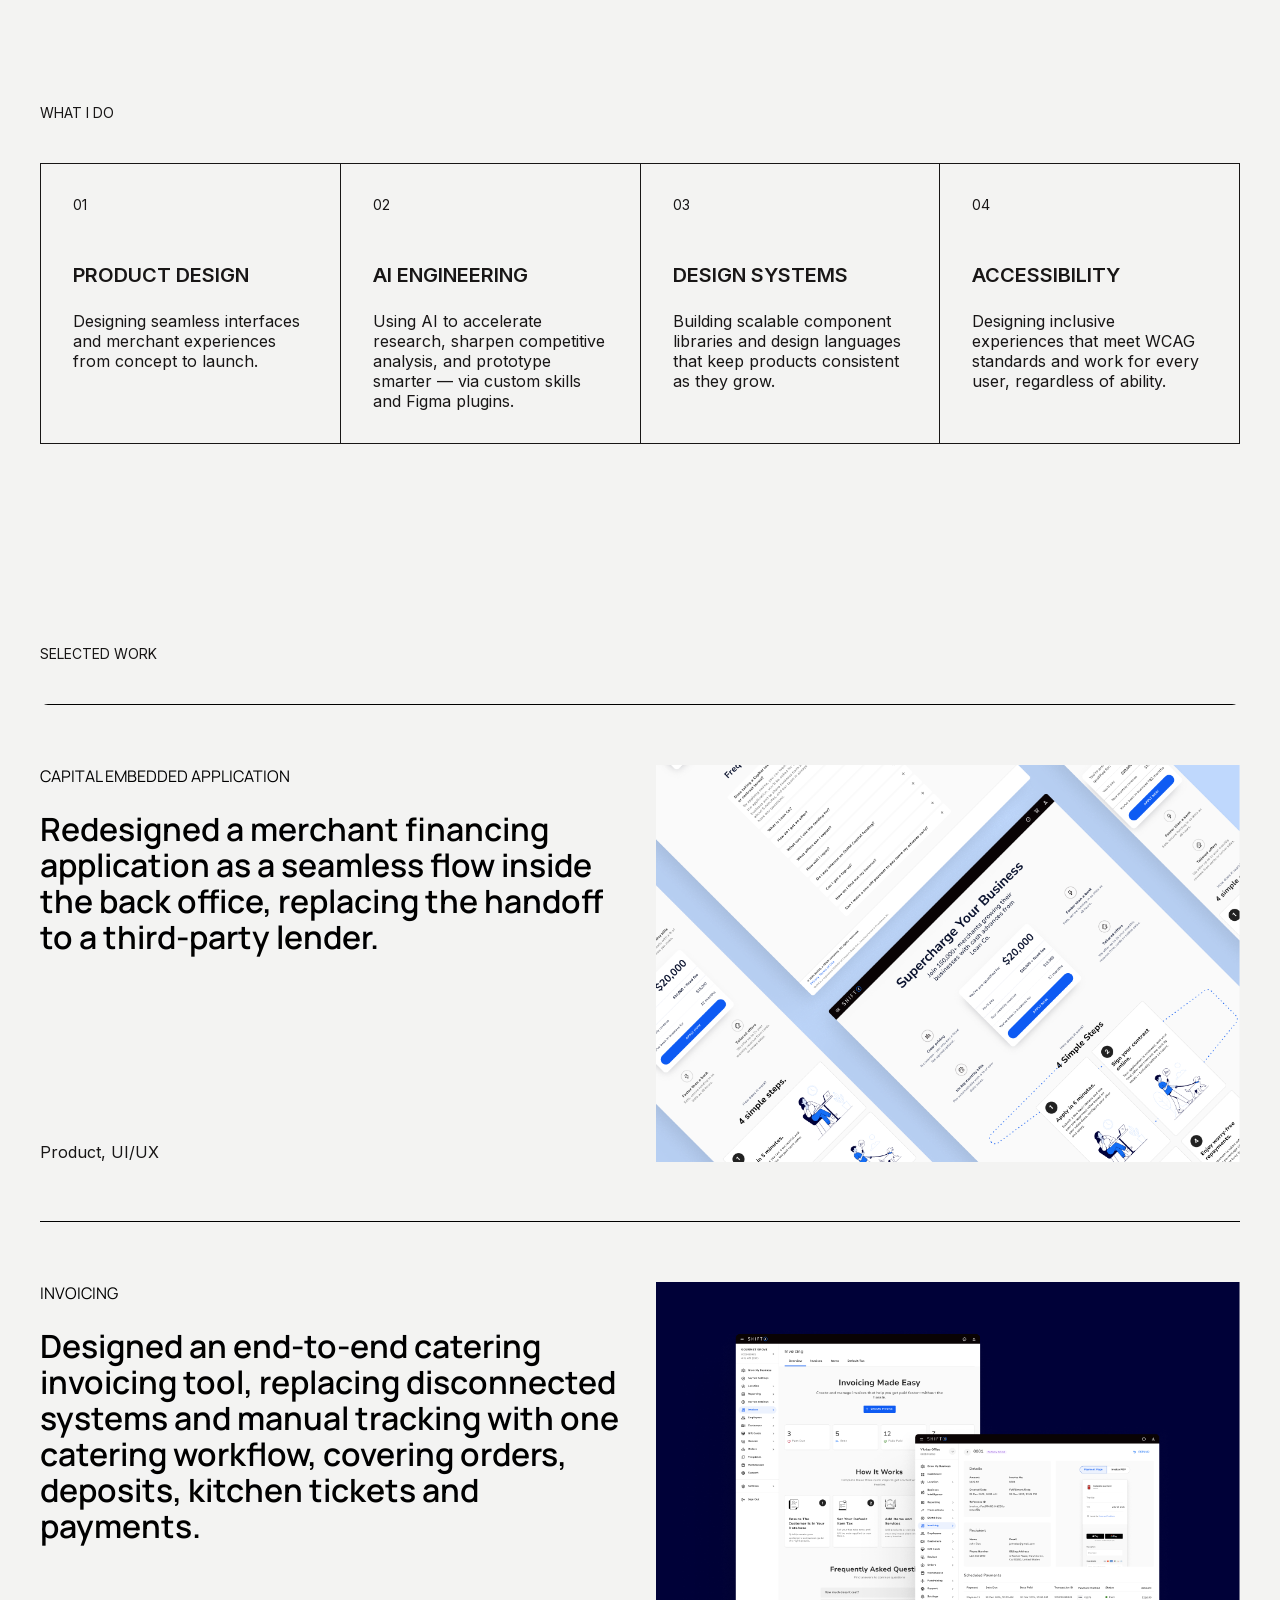
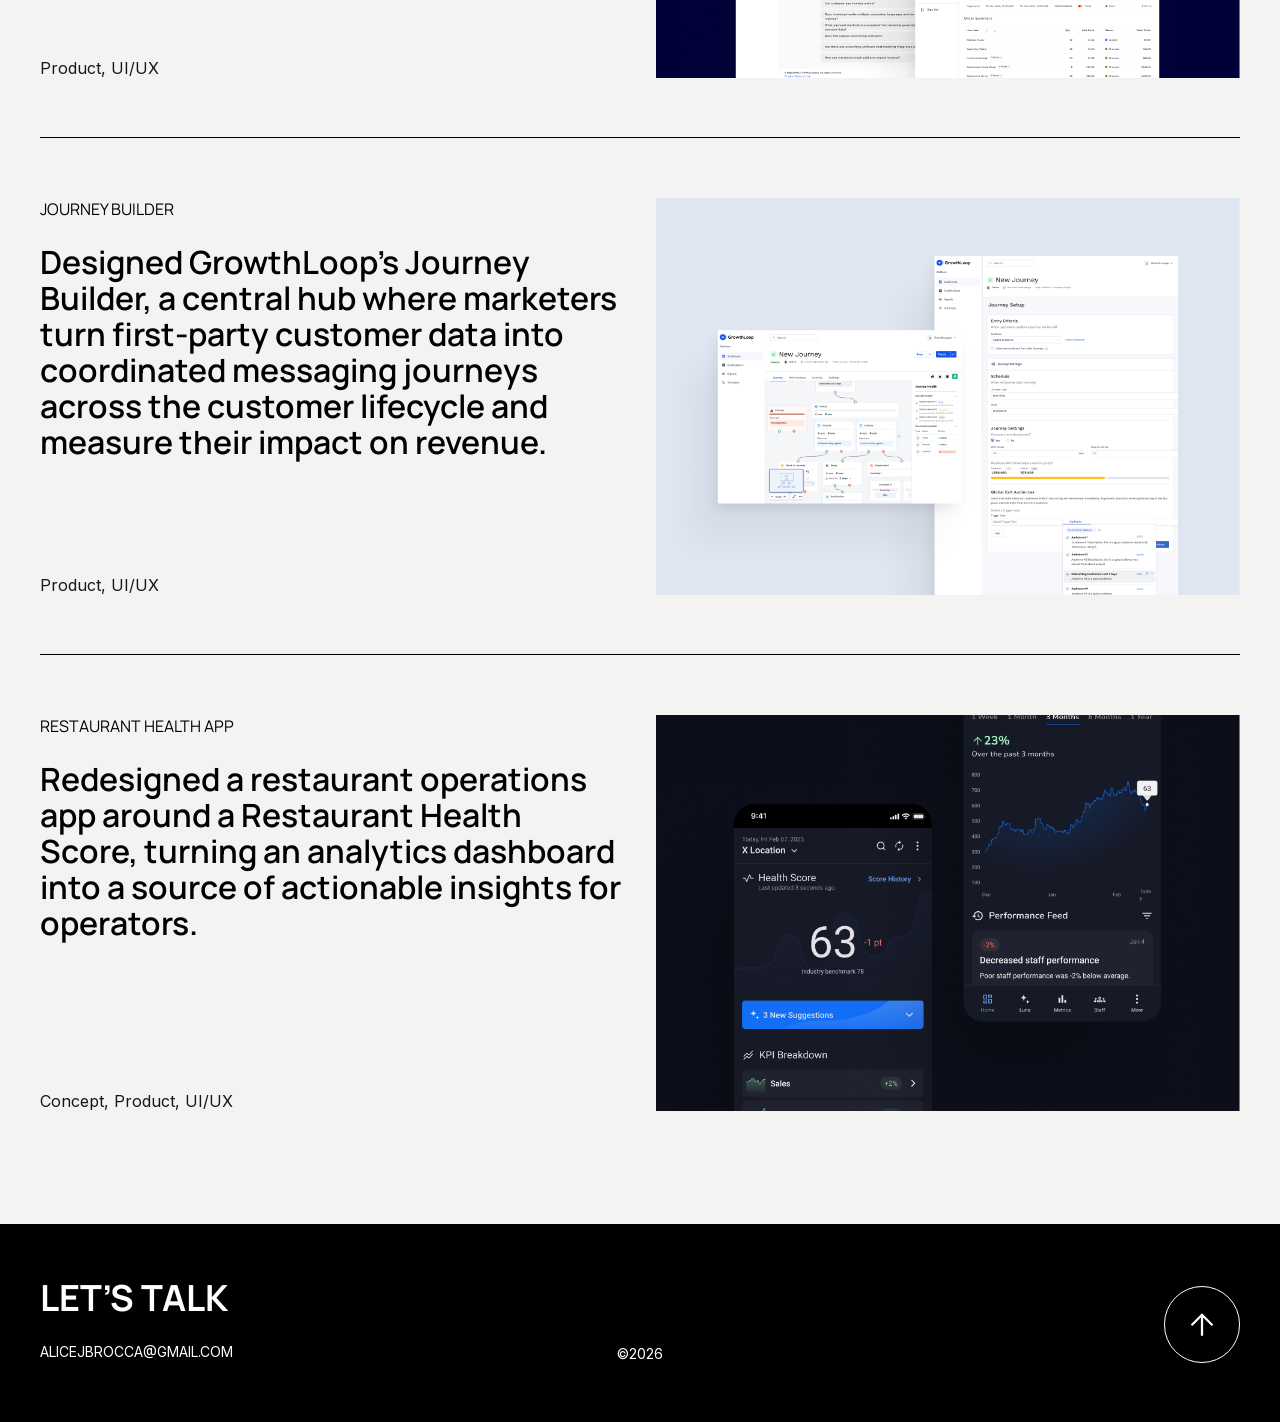
==== commit 557fbb75: "Tighten case-study and project copy Update the Journey Builder and Invoicing card titles, drop the /" ====
--- a/site/index.html
+++ b/site/index.html
@@ -96,7 +96,7 @@
               <div class="project__text">
                 <div class="project__intro">
                   <p class="project__name">Invoicing</p>
-                  <h3 class="project__title">Designed an end-to-end catering invoicing tool in the back office, replacing disconnected systems with one workflow from order to payment.</h3>
+                  <h3 class="project__title">Designed an end-to-end catering invoicing tool, replacing disconnected systems and manual tracking with one catering workflow, covering orders, deposits, kitchen tickets and payments.</h3>
                 </div>
                 <p class="project__meta"><span>Product, UI/UX</span></p>
               </div>
@@ -110,7 +110,7 @@
               <div class="project__text">
                 <div class="project__intro">
                   <p class="project__name">Journey Builder</p>
-                  <h3 class="project__title">Designed a Journey Builder that lets marketers coordinate messaging across the customer lifecycle and measure its impact on revenue.</h3>
+                  <h3 class="project__title">Designed GrowthLoop’s Journey Builder, a central hub where marketers turn first-party customer data into coordinated messaging journeys across the customer lifecycle and measure their impact on revenue.</h3>
                 </div>
                 <p class="project__meta"><span>Product, UI/UX</span></p>
               </div>
